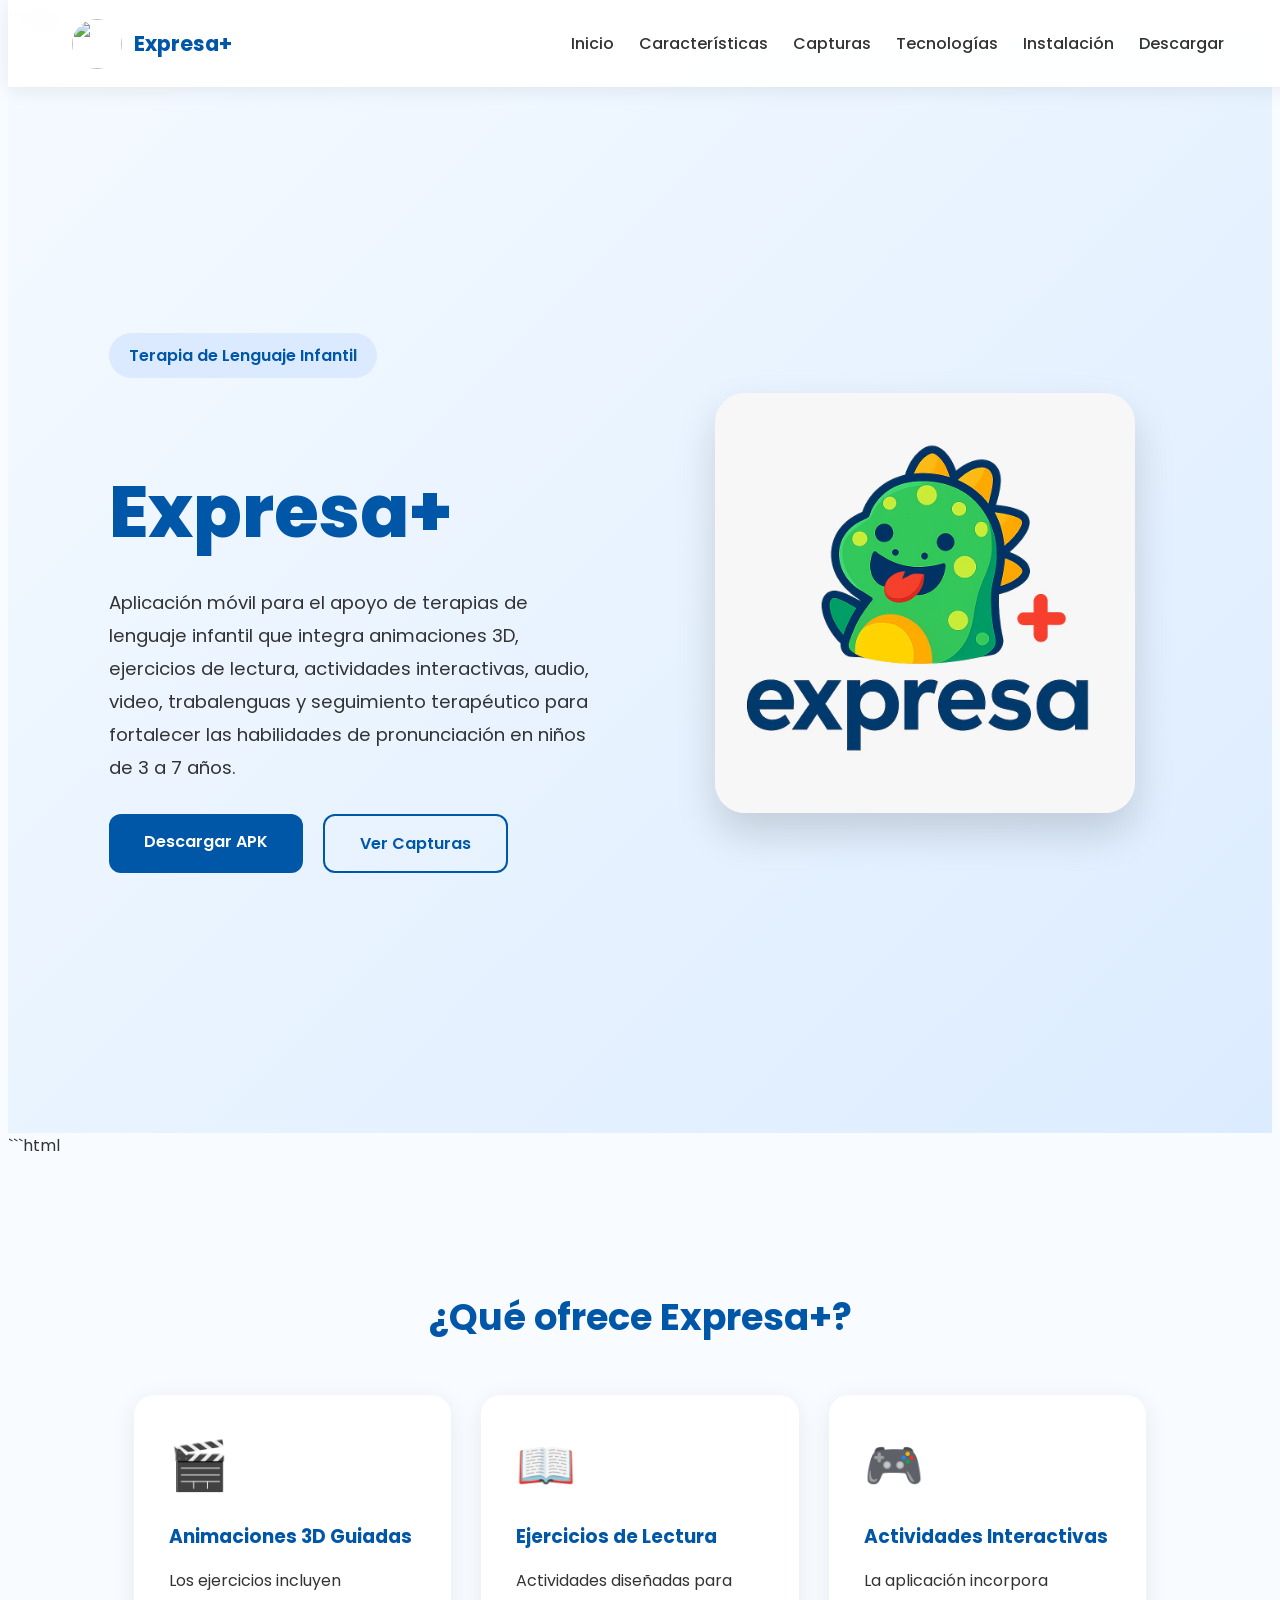
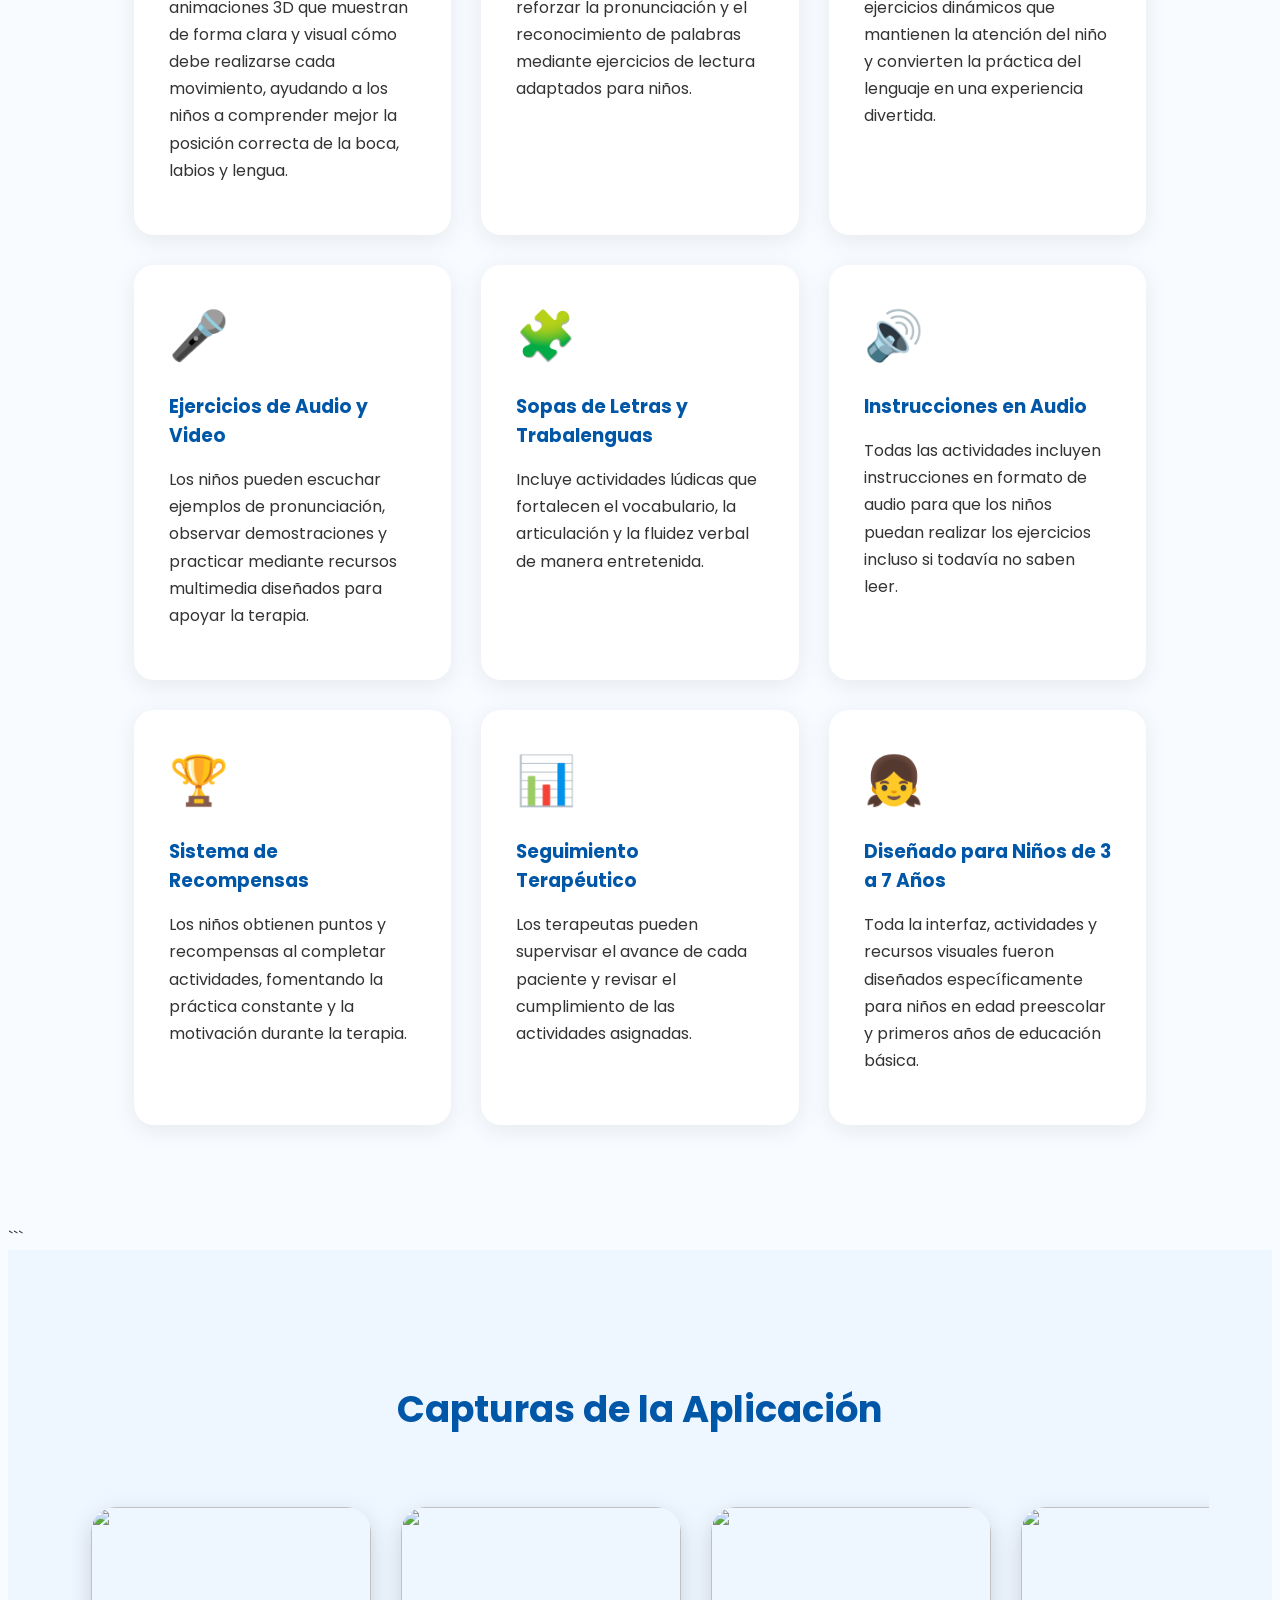
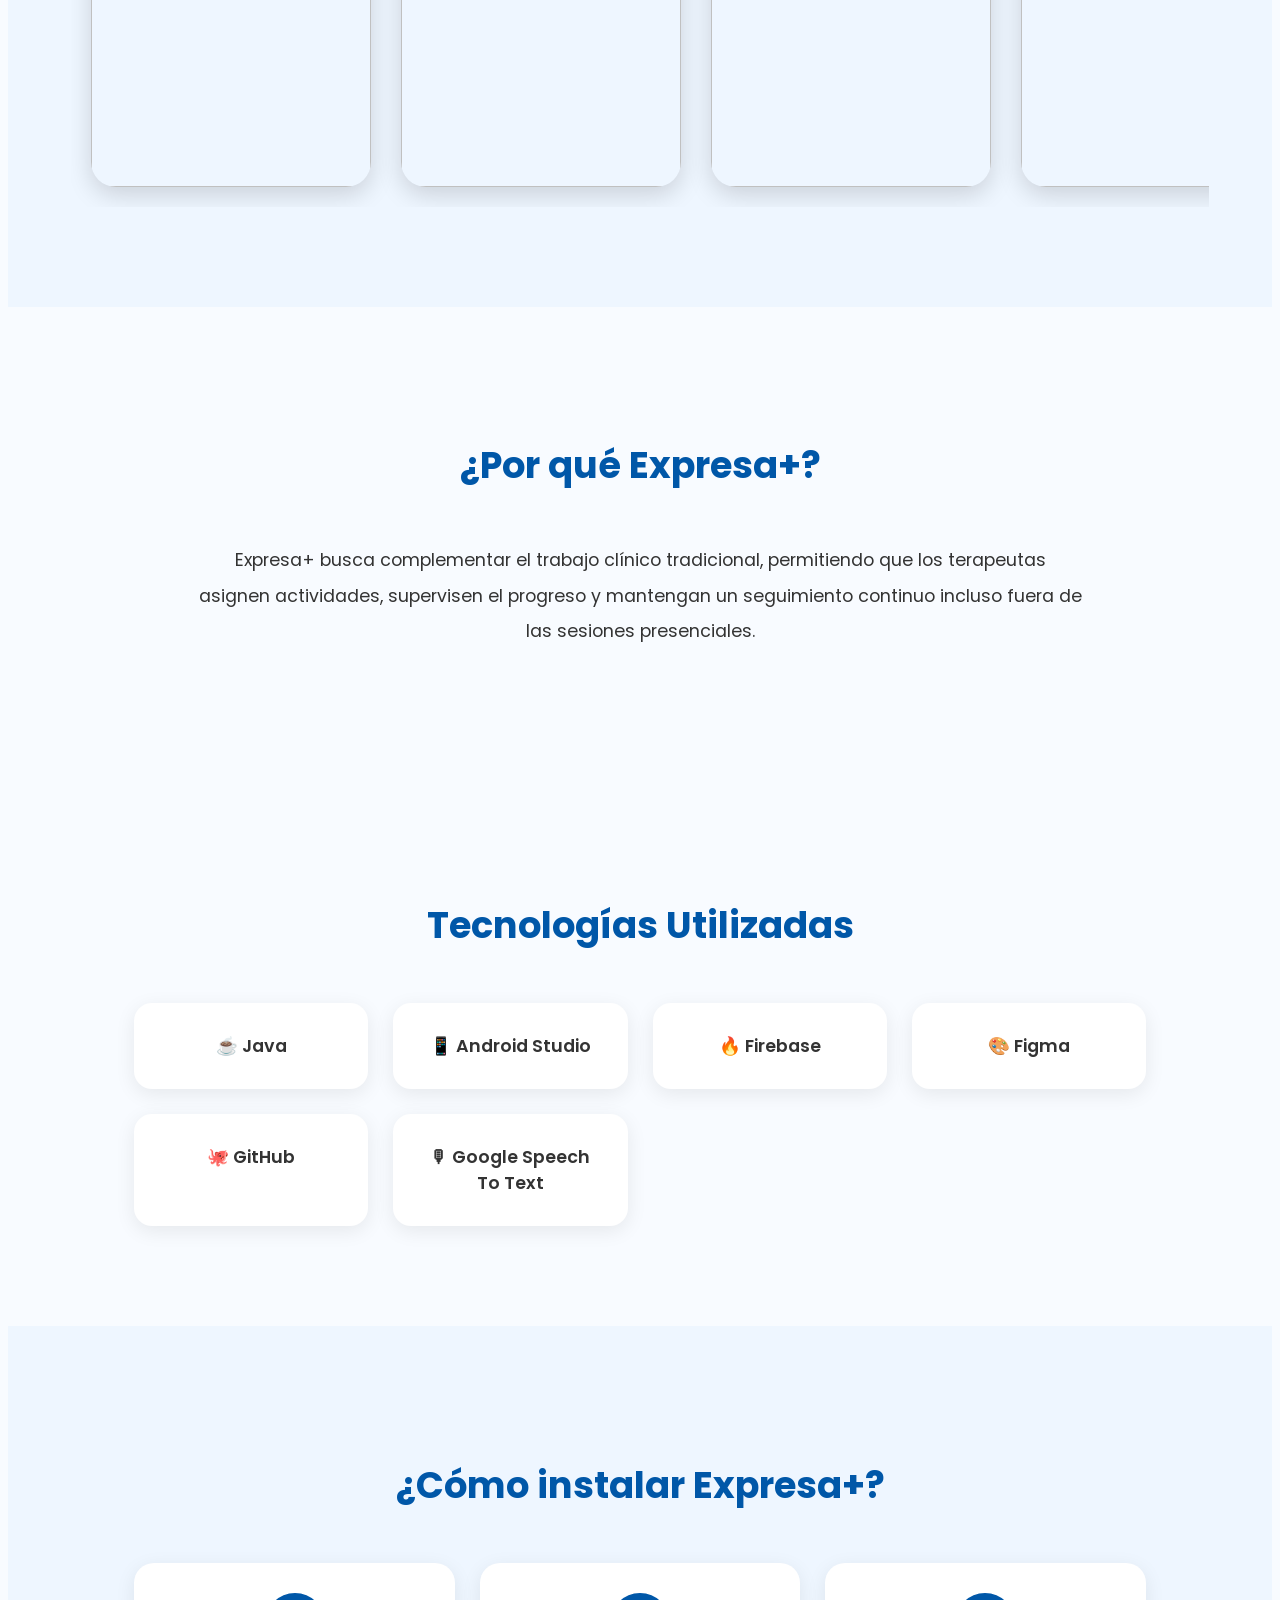
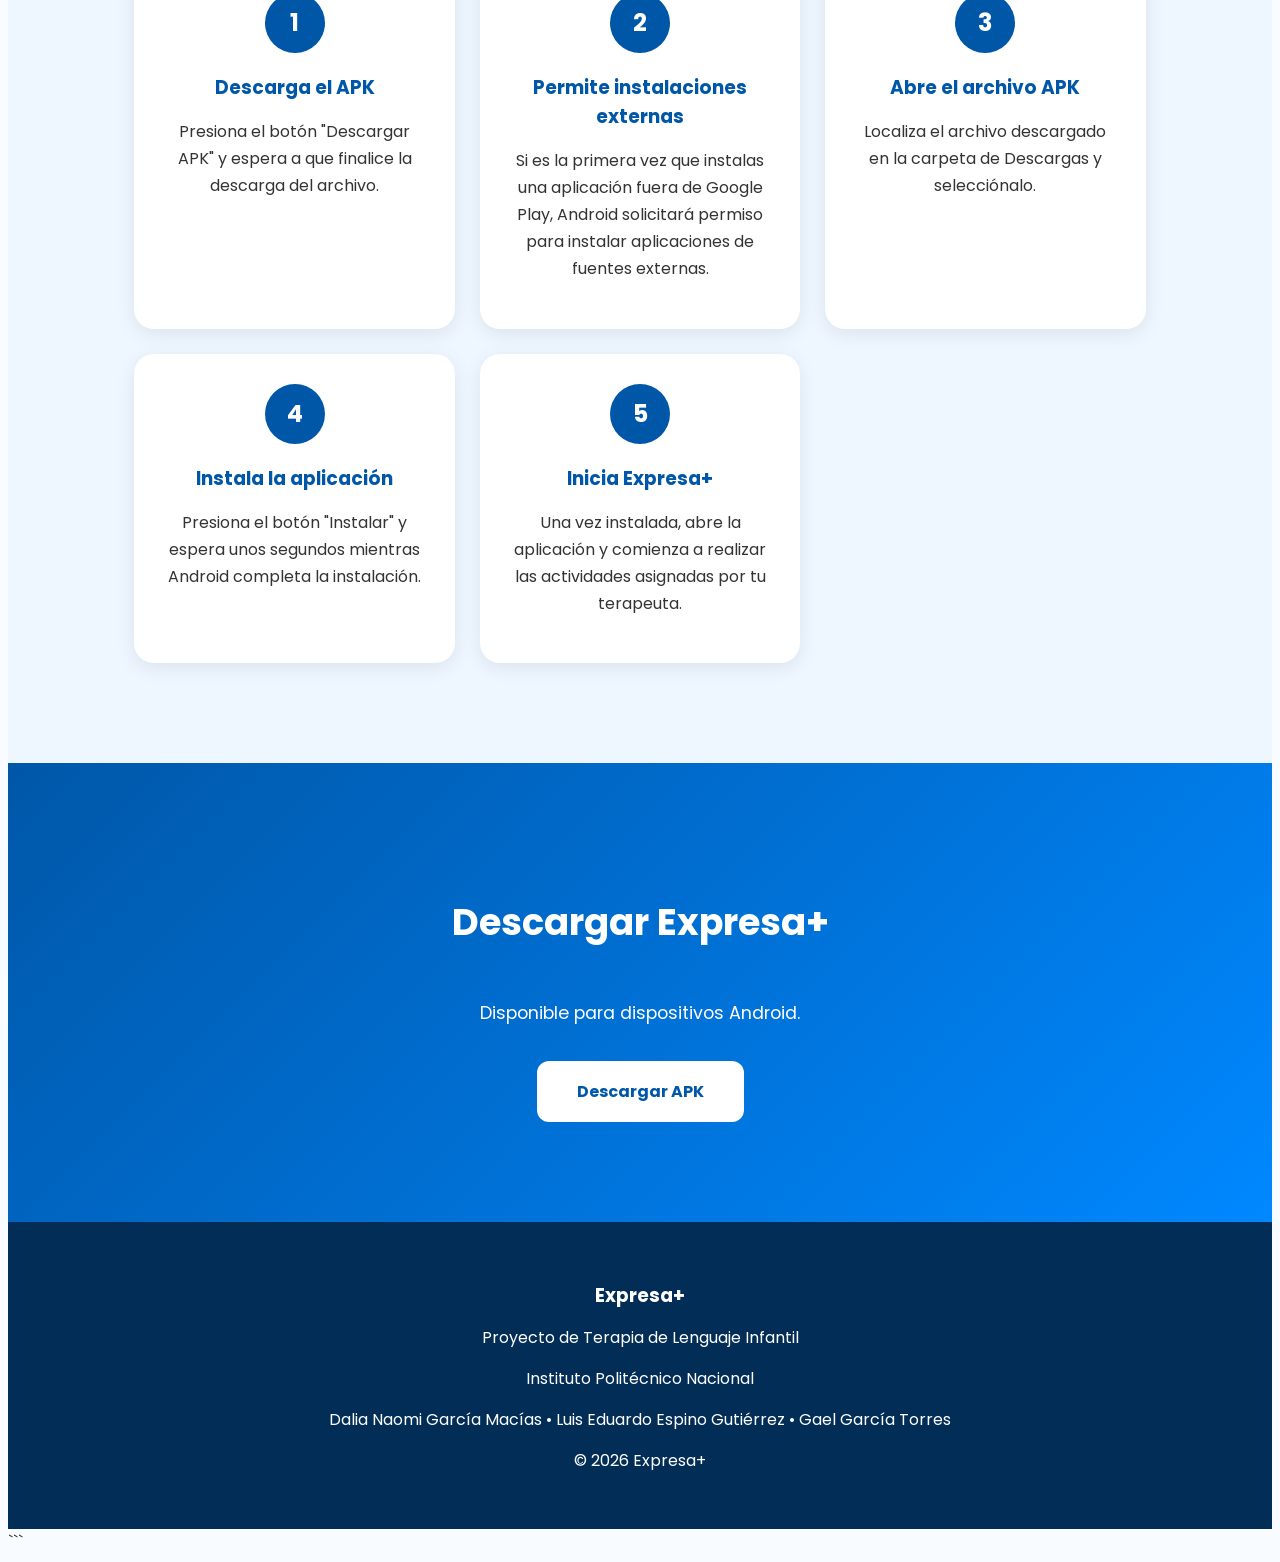
==== index.html @ 8736dc04 "Update logo image source in index.html" ====
```html
<!DOCTYPE html>
<html lang="es">

<head>

<meta charset="UTF-8">
<meta name="viewport" content="width=device-width, initial-scale=1.0">

<title>Expresa+</title>

<link rel="stylesheet" href="css/style.css">

<link rel="preconnect" href="https://fonts.googleapis.com">
<link rel="preconnect" href="https://fonts.gstatic.com" crossorigin>

<link href="https://fonts.googleapis.com/css2?family=Poppins:wght@300;400;500;600;700;800&display=swap" rel="stylesheet">

</head>

<body>

<header>

<nav class="navbar">

<div class="logo-container">

<img src="https://github.com/dalianngm/ExpresaPlusWeb/blob/main/Images/logo.jpeg" class="logo">

<span>Expresa+</span>

</div>

<ul>

<li><a href="#inicio">Inicio</a></li>
<li><a href="#caracteristicas">Características</a></li>
<li><a href="#capturas">Capturas</a></li>
<li><a href="#tecnologias">Tecnologías</a></li>
<li><a href="#instalacion">Instalación</a></li>
<li><a href="#descarga">Descargar</a></li>

</ul>

</nav>

</header>

<section id="inicio" class="hero">

<div class="hero-content">

<div class="hero-text">

<div class="badge">
Terapia de Lenguaje Infantil
</div>

<h1>
Expresa+
</h1>

<p>

Aplicación móvil para el apoyo de terapias de lenguaje
infantil que integra animaciones 3D, ejercicios de
lectura, actividades interactivas, audio, video,
trabalenguas y seguimiento terapéutico para fortalecer
las habilidades de pronunciación en niños de 3 a 7 años.

</p>

<div class="buttons">

<a href="#descarga" class="btn">
Descargar APK
</a>

<a href="#capturas" class="btn-secondary">
Ver Capturas
</a>

</div>

</div>

<div class="hero-image">

<img src="Images/logo.jpeg">

</div>

</div>

</section>

```html
<section id="caracteristicas" class="features">

<h2>¿Qué ofrece Expresa+?</h2>

<div class="cards">

<div class="card">

<div class="icon">🎬</div>

<h3>Animaciones 3D Guiadas</h3>

<p>

Los ejercicios incluyen animaciones 3D que muestran
de forma clara y visual cómo debe realizarse cada
movimiento, ayudando a los niños a comprender mejor
la posición correcta de la boca, labios y lengua.

</p>

</div>

<div class="card">

<div class="icon">📖</div>

<h3>Ejercicios de Lectura</h3>

<p>

Actividades diseñadas para reforzar la pronunciación
y el reconocimiento de palabras mediante ejercicios
de lectura adaptados para niños.

</p>

</div>

<div class="card">

<div class="icon">🎮</div>

<h3>Actividades Interactivas</h3>

<p>

La aplicación incorpora ejercicios dinámicos que
mantienen la atención del niño y convierten la
práctica del lenguaje en una experiencia divertida.

</p>

</div>

<div class="card">

<div class="icon">🎤</div>

<h3>Ejercicios de Audio y Video</h3>

<p>

Los niños pueden escuchar ejemplos de pronunciación,
observar demostraciones y practicar mediante recursos
multimedia diseñados para apoyar la terapia.

</p>

</div>

<div class="card">

<div class="icon">🧩</div>

<h3>Sopas de Letras y Trabalenguas</h3>

<p>

Incluye actividades lúdicas que fortalecen el
vocabulario, la articulación y la fluidez verbal
de manera entretenida.

</p>

</div>

<div class="card">

<div class="icon">🔊</div>

<h3>Instrucciones en Audio</h3>

<p>

Todas las actividades incluyen instrucciones en
formato de audio para que los niños puedan realizar
los ejercicios incluso si todavía no saben leer.

</p>

</div>

<div class="card">

<div class="icon">🏆</div>

<h3>Sistema de Recompensas</h3>

<p>

Los niños obtienen puntos y recompensas al completar
actividades, fomentando la práctica constante y la
motivación durante la terapia.

</p>

</div>

<div class="card">

<div class="icon">📊</div>

<h3>Seguimiento Terapéutico</h3>

<p>

Los terapeutas pueden supervisar el avance de cada
paciente y revisar el cumplimiento de las actividades
asignadas.

</p>

</div>

<div class="card">

<div class="icon">👧</div>

<h3>Diseñado para Niños de 3 a 7 Años</h3>

<p>

Toda la interfaz, actividades y recursos visuales
fueron diseñados específicamente para niños en edad
preescolar y primeros años de educación básica.

</p>

</div>

</div>

</section>
```


<section id="capturas" class="screenshots">

<h2>Capturas de la Aplicación</h2>

<div class="carousel">

<img src="images/img1.png">
<img src="images/img2.png">
<img src="images/img3.png">
<img src="images/img4.png">
<img src="images/img5.png">
<img src="images/img6.png">
<img src="images/img7.png">
<img src="images/img8.png">
<img src="images/img9.png">
<img src="images/img10.png">
<img src="images/img11.png">
<img src="images/img12.png">
<img src="images/img13.png">
<img src="images/img14.png">
<img src="images/img15.png">

</div>

</section>

<section class="about">

<h2>¿Por qué Expresa+?</h2>

<p>

Expresa+ busca complementar el trabajo clínico tradicional,
permitiendo que los terapeutas asignen actividades,
supervisen el progreso y mantengan un seguimiento continuo
incluso fuera de las sesiones presenciales.

</p>

</section>

<section id="tecnologias" class="tech">

<h2>Tecnologías Utilizadas</h2>

<div class="tech-grid">

<div>☕ Java</div>
<div>📱 Android Studio</div>
<div>🔥 Firebase</div>
<div>🎨 Figma</div>
<div>🐙 GitHub</div>
<div>🎙 Google Speech To Text</div>

</div>

</section>


<section id="instalacion" class="installation">

    <h2>¿Cómo instalar Expresa+?</h2>

    <div class="install-container">

        <div class="install-step">

            <span>1</span>

            <h3>Descarga el APK</h3>

            <p>
                Presiona el botón "Descargar APK" y espera a que finalice la descarga del archivo.
            </p>

        </div>

        <div class="install-step">

            <span>2</span>

            <h3>Permite instalaciones externas</h3>

            <p>
                Si es la primera vez que instalas una aplicación fuera de Google Play,
                Android solicitará permiso para instalar aplicaciones de fuentes externas.
            </p>

        </div>

        <div class="install-step">

            <span>3</span>

            <h3>Abre el archivo APK</h3>

            <p>
                Localiza el archivo descargado en la carpeta de Descargas y selecciónalo.
            </p>

        </div>

        <div class="install-step">

            <span>4</span>

            <h3>Instala la aplicación</h3>

            <p>
                Presiona el botón "Instalar" y espera unos segundos mientras Android
                completa la instalación.
            </p>

        </div>

        <div class="install-step">

            <span>5</span>

            <h3>Inicia Expresa+</h3>

            <p>
                Una vez instalada, abre la aplicación y comienza a realizar las actividades
                asignadas por tu terapeuta.
            </p>

        </div>

    </div>

</section>

<section id="descarga" class="download">

<h2>Descargar Expresa+</h2>

<p>

Disponible para dispositivos Android.

</p>

<a href="apk/app-debug.apk" class="download-btn">

Descargar APK

</a>

</section>

<footer>

<h3>Expresa+</h3>

<p>
Proyecto de Terapia de Lenguaje Infantil
</p>

<p>
Instituto Politécnico Nacional
</p>

<p>
Dalia Naomi García Macías • Luis Eduardo Espino Gutiérrez • Gael García Torres
</p>

<p>
© 2026 Expresa+
</p>

</footer>

</body>

</html>
```
---- css/style.css ----
css
{
    margin:0;
    padding:0;
    box-sizing:border-box;
    scroll-behavior:smooth;
}

body{

    font-family:'Poppins',sans-serif;

    background:#f8fbff;

    color:#333;

    overflow-x:hidden;
}

/* NAVBAR */

header{

    position:fixed;

    width:100%;

    top:0;

    z-index:1000;

    background:rgba(255,255,255,.95);

    backdrop-filter:blur(10px);

    box-shadow:0 2px 20px rgba(0,0,0,.08);

}

.navbar{

    width:90%;

    margin:auto;

    display:flex;

    justify-content:space-between;

    align-items:center;

    padding:15px 0;

}

.logo-container{

    display:flex;

    align-items:center;

    gap:12px;

    font-size:1.3rem;

    font-weight:700;

    color:#0057a8;

}

.logo{

    width:50px;

    height:50px;

    border-radius:50%;

    object-fit:cover;

}

.navbar ul{

    list-style:none;

    display:flex;

    gap:25px;

}

.navbar a{

    text-decoration:none;

    color:#333;

    font-weight:500;

    transition:.3s;

}

.navbar a:hover{

    color:#0057a8;

}

/* HERO */

.hero{

    min-height:100vh;

    display:flex;

    align-items:center;

    justify-content:center;

    padding:120px 8% 80px;

    background:
    linear-gradient(
    135deg,
    #f5faff,
    #dcecff
    );

}

.hero-content{

    display:flex;

    align-items:center;

    gap:80px;

}

.hero-text{

    flex:1;

}

.badge{

    display:inline-block;

    background:#dbeafe;

    color:#0057a8;

    padding:10px 20px;

    border-radius:30px;

    font-weight:600;

    margin-bottom:20px;

}

.hero-text h1{

    font-size:4.5rem;

    font-weight:800;

    color:#0057a8;

    margin-bottom:20px;

}

.hero-text p{

    font-size:1.15rem;

    line-height:1.8;

    margin-bottom:30px;

}

.buttons{

    display:flex;

    gap:20px;

}

.btn{

    background:#0057a8;

    color:white;

    text-decoration:none;

    padding:15px 35px;

    border-radius:12px;

    font-weight:600;

    transition:.3s;

}

.btn:hover{

    transform:translateY(-4px);

}

.btn-secondary{

    border:2px solid #0057a8;

    color:#0057a8;

    text-decoration:none;

    padding:15px 35px;

    border-radius:12px;

    font-weight:600;

}

.hero-image{

    flex:1;

    text-align:center;

}

.hero-image img{

    width:420px;

    max-width:100%;

    border-radius:30px;

    box-shadow:0 20px 40px rgba(0,0,0,.15);

}

/* TITULOS */

section h2{

    text-align:center;

    font-size:2.3rem;

    color:#0057a8;

    margin-bottom:50px;

}

/* FEATURES */

.features{

    padding:100px 10%;

}

.cards{

    display:grid;

    grid-template-columns:
    repeat(auto-fit,minmax(280px,1fr));

    gap:30px;

}

.card{

    background:white;

    padding:35px;

    border-radius:20px;

    box-shadow:0 5px 25px rgba(0,0,0,.08);

    transition:.3s;

}

.card:hover{

    transform:translateY(-10px);

}

.icon{

    font-size:3rem;

    margin-bottom:20px;

}

.card h3{

    margin-bottom:15px;

    color:#0057a8;

}

.card p{

    line-height:1.7;

}

/* CAPTURAS */

.screenshots{

    background:#eef6ff;

    padding:100px 5%;

}

.carousel{

    display:flex;

    gap:30px;

    overflow-x:auto;

    padding:20px;

    scroll-snap-type:x mandatory;

}

.carousel img{

    width:280px;

    border-radius:25px;

    scroll-snap-align:center;

    box-shadow:0 8px 25px rgba(0,0,0,.15);

    transition:.3s;

}

.carousel img:hover{

    transform:scale(1.05);

}

/* ABOUT */

.about{

    padding:100px 15%;

    text-align:center;

}

.about p{

    font-size:1.1rem;

    line-height:2;

}

/* TECNOLOGIAS */

.tech{

    padding:100px 10%;

    background:#f8fbff;

}

.tech-grid{

    display:grid;

    grid-template-columns:
    repeat(auto-fit,minmax(220px,1fr));

    gap:25px;

}

.tech-grid div{

    background:white;

    padding:30px;

    border-radius:18px;

    text-align:center;

    font-size:1.1rem;

    font-weight:600;

    box-shadow:0 5px 20px rgba(0,0,0,.08);

    transition:.3s;

}

.tech-grid div:hover{

    transform:translateY(-8px);
}

/* DESCARGA */

.download{

    background:
    linear-gradient(
    135deg,
    #0057a8,
    #0088ff
    );

    color:white;

    text-align:center;

    padding:100px 20px;

}

.download h2{

    color:white;

}

.download p{

    margin-bottom:35px;

    font-size:1.1rem;

}

.download-btn{

    background:white;

    color:#0057a8;

    text-decoration:none;

    padding:18px 40px;

    border-radius:12px;

    font-weight:700;

    display:inline-block;

}

/* FOOTER */

footer{

    background:#012d57;

    color:white;

    text-align:center;

    padding:40px 20px;

}

footer h3{

    margin-bottom:15px;

}

footer p{

    margin-top:8px;

}

/* SCROLL BAR */

::-webkit-scrollbar{

    height:10px;

    width:10px;

}

::-webkit-scrollbar-thumb{

    background:#0057a8;

    border-radius:10px;

}

/* RESPONSIVE */

@media(max-width:900px){

    .hero-content{

        flex-direction:column-reverse;

        text-align:center;

    }

    .buttons{

        justify-content:center;

    }

    .hero-text h1{

        font-size:3rem;

    }

    .hero-image img{

        width:280px;

    }

}

@media(max-width:768px){

    .navbar{

        flex-direction:column;

        gap:15px;

    }

    .navbar ul{

        flex-wrap:wrap;

        justify-content:center;

    }

    .hero-text h1{

        font-size:2.5rem;

    }

    section h2{

        font-size:1.8rem;

    }

}


/* INSTALACION */

.installation{

    padding:100px 10%;

    background:#eef6ff;

}

.install-container{

    display:grid;

    grid-template-columns:
    repeat(auto-fit,minmax(250px,1fr));

    gap:25px;

}

.install-step{

    background:white;

    padding:30px;

    border-radius:20px;

    text-align:center;

    box-shadow:0 5px 20px rgba(0,0,0,.08);

    transition:.3s;

}

.install-step:hover{

    transform:translateY(-8px);

}

.install-step span{

    width:60px;

    height:60px;

    display:flex;

    align-items:center;

    justify-content:center;

    margin:auto;

    margin-bottom:20px;

    background:#0057a8;

    color:white;

    border-radius:50%;

    font-size:1.5rem;

    font-weight:bold;

}

.install-step h3{

    color:#0057a8;

    margin-bottom:15px;

}

.install-step p{

    line-height:1.7;

}
.download-note{

    margin-top:25px;

    opacity:.9;

    font-size:.95rem;

}
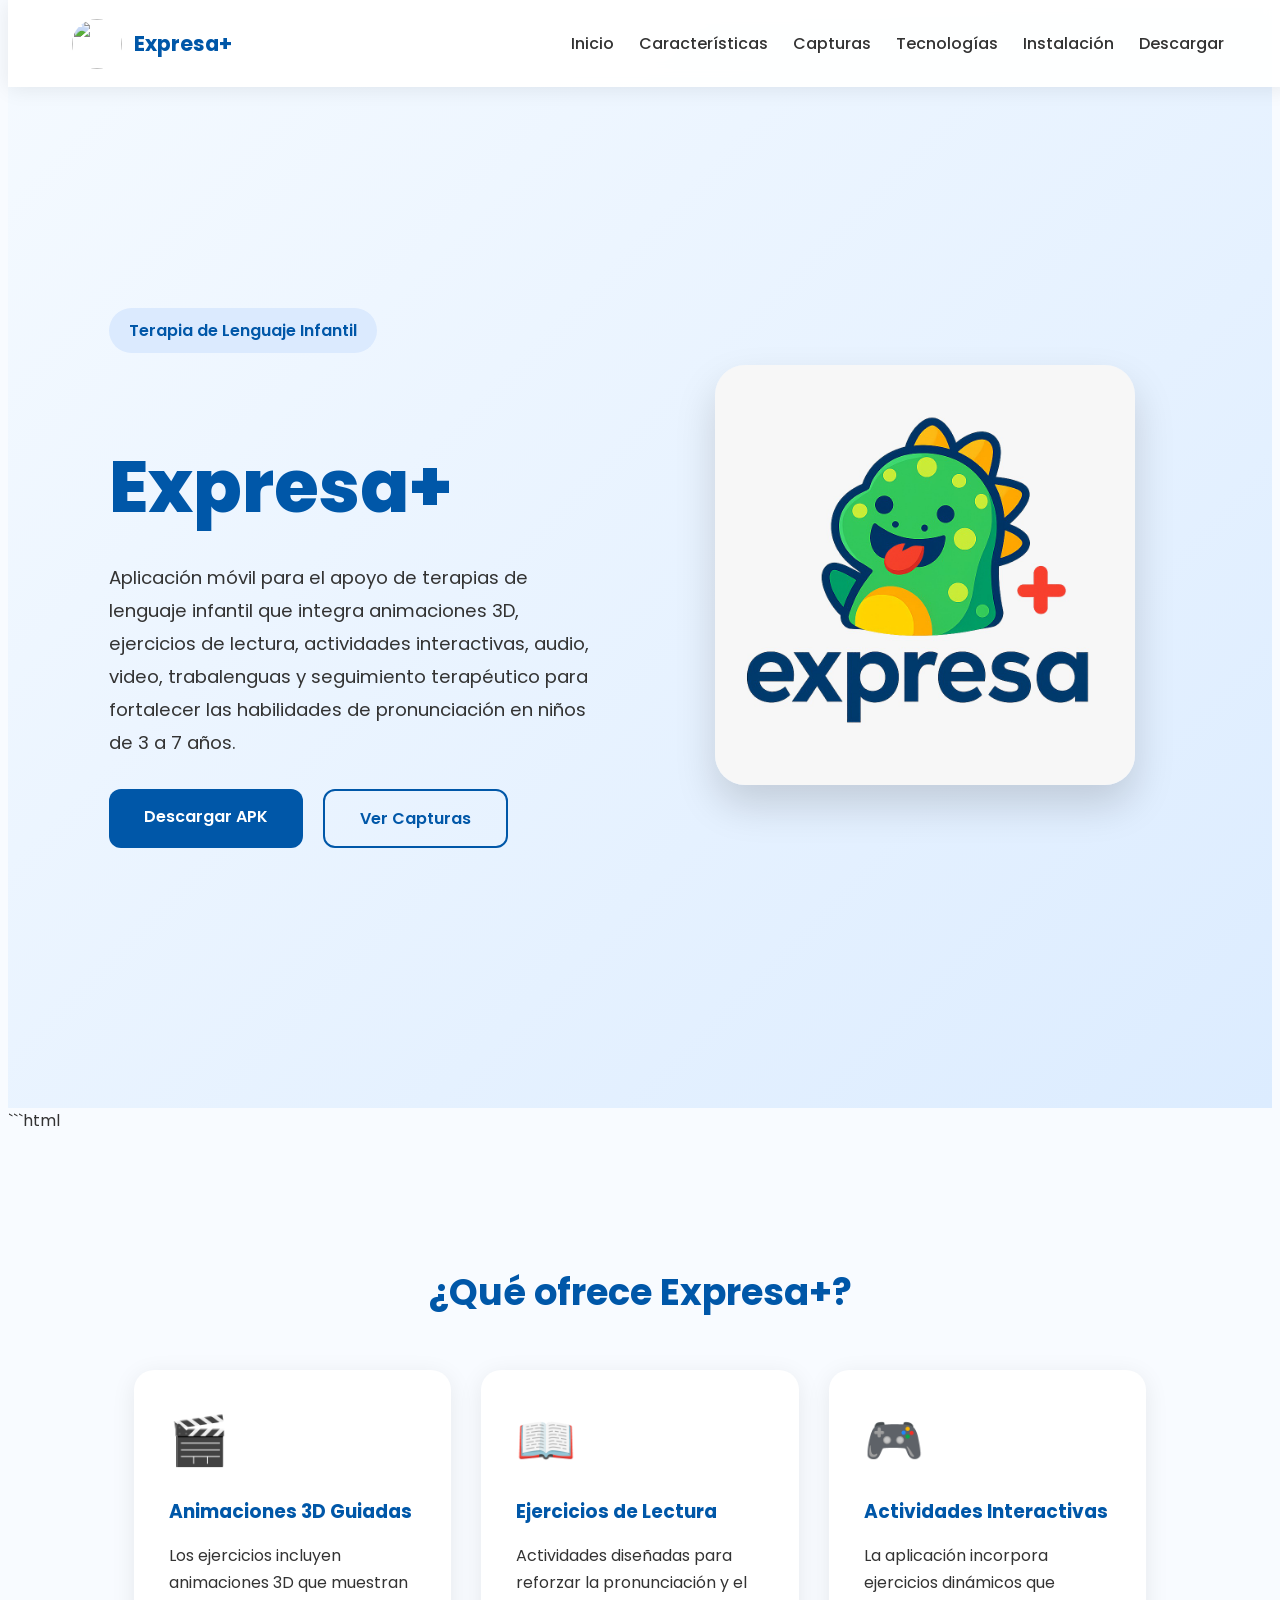
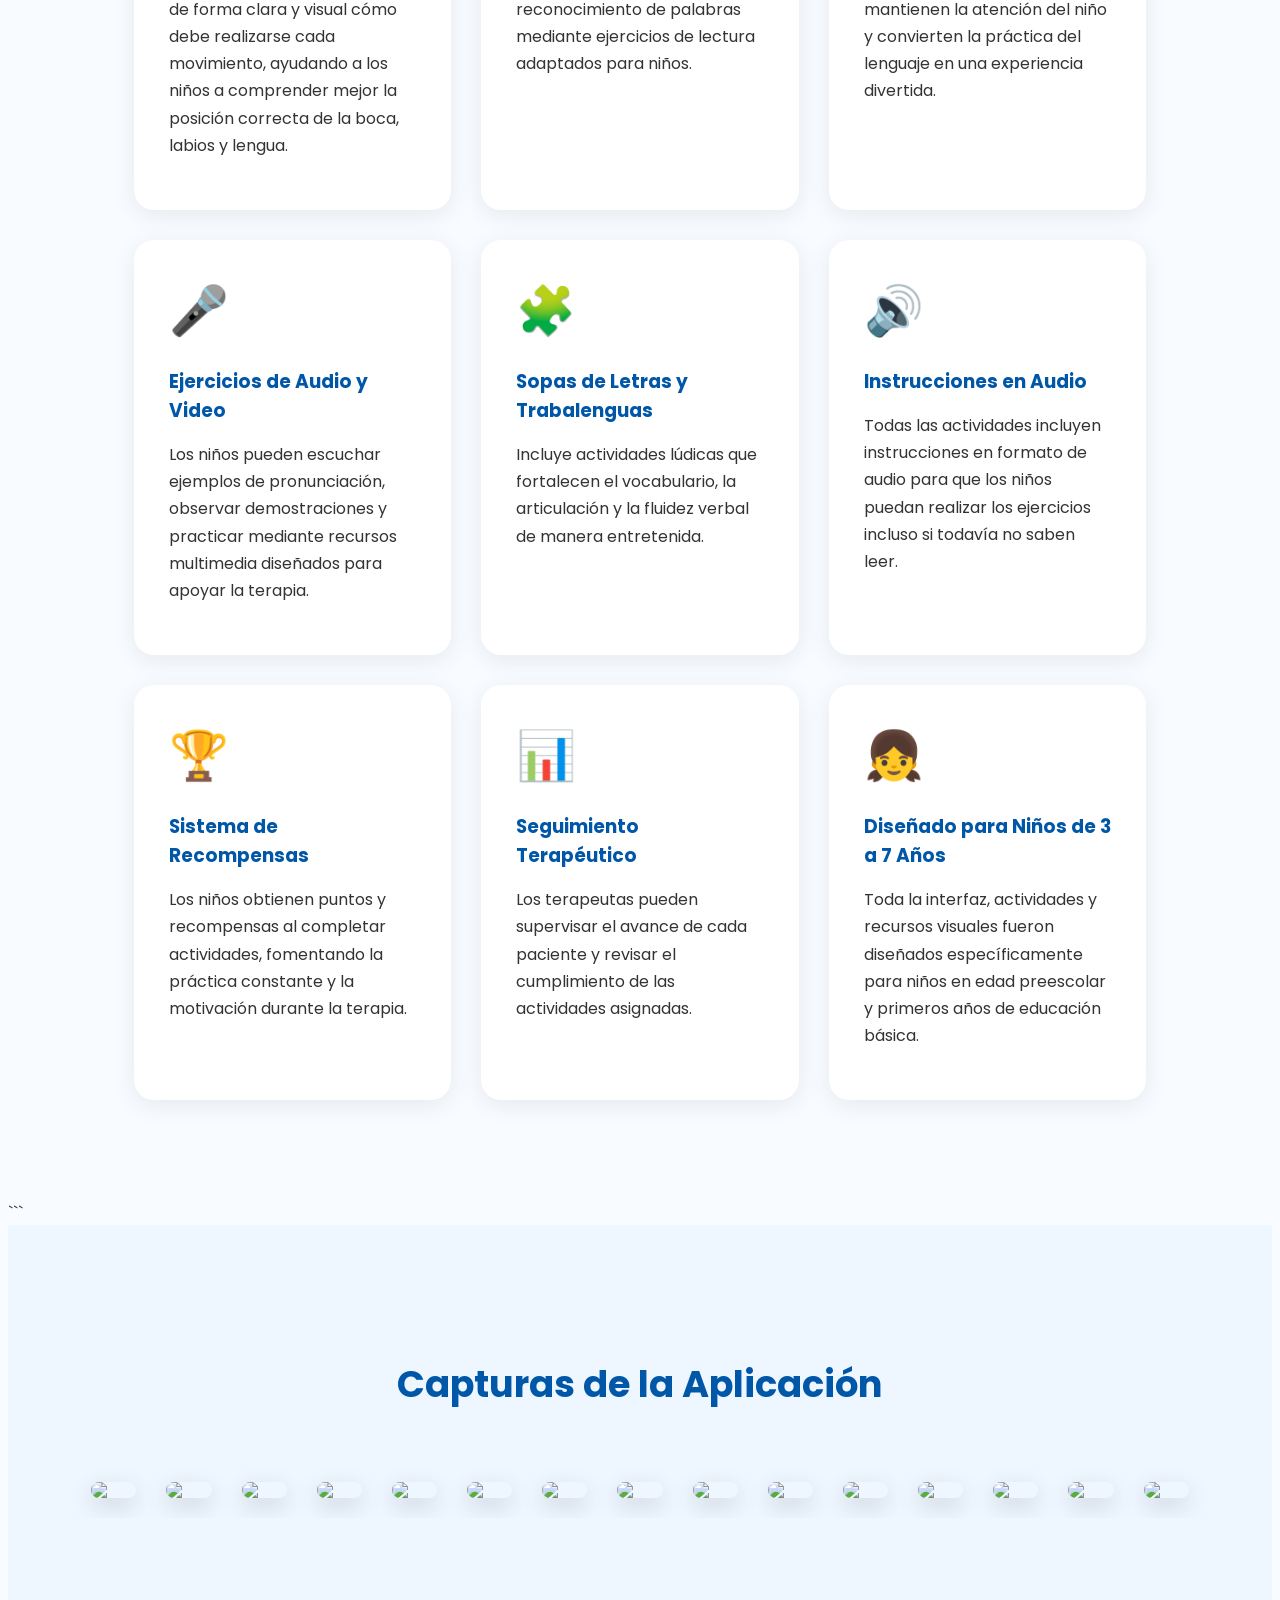
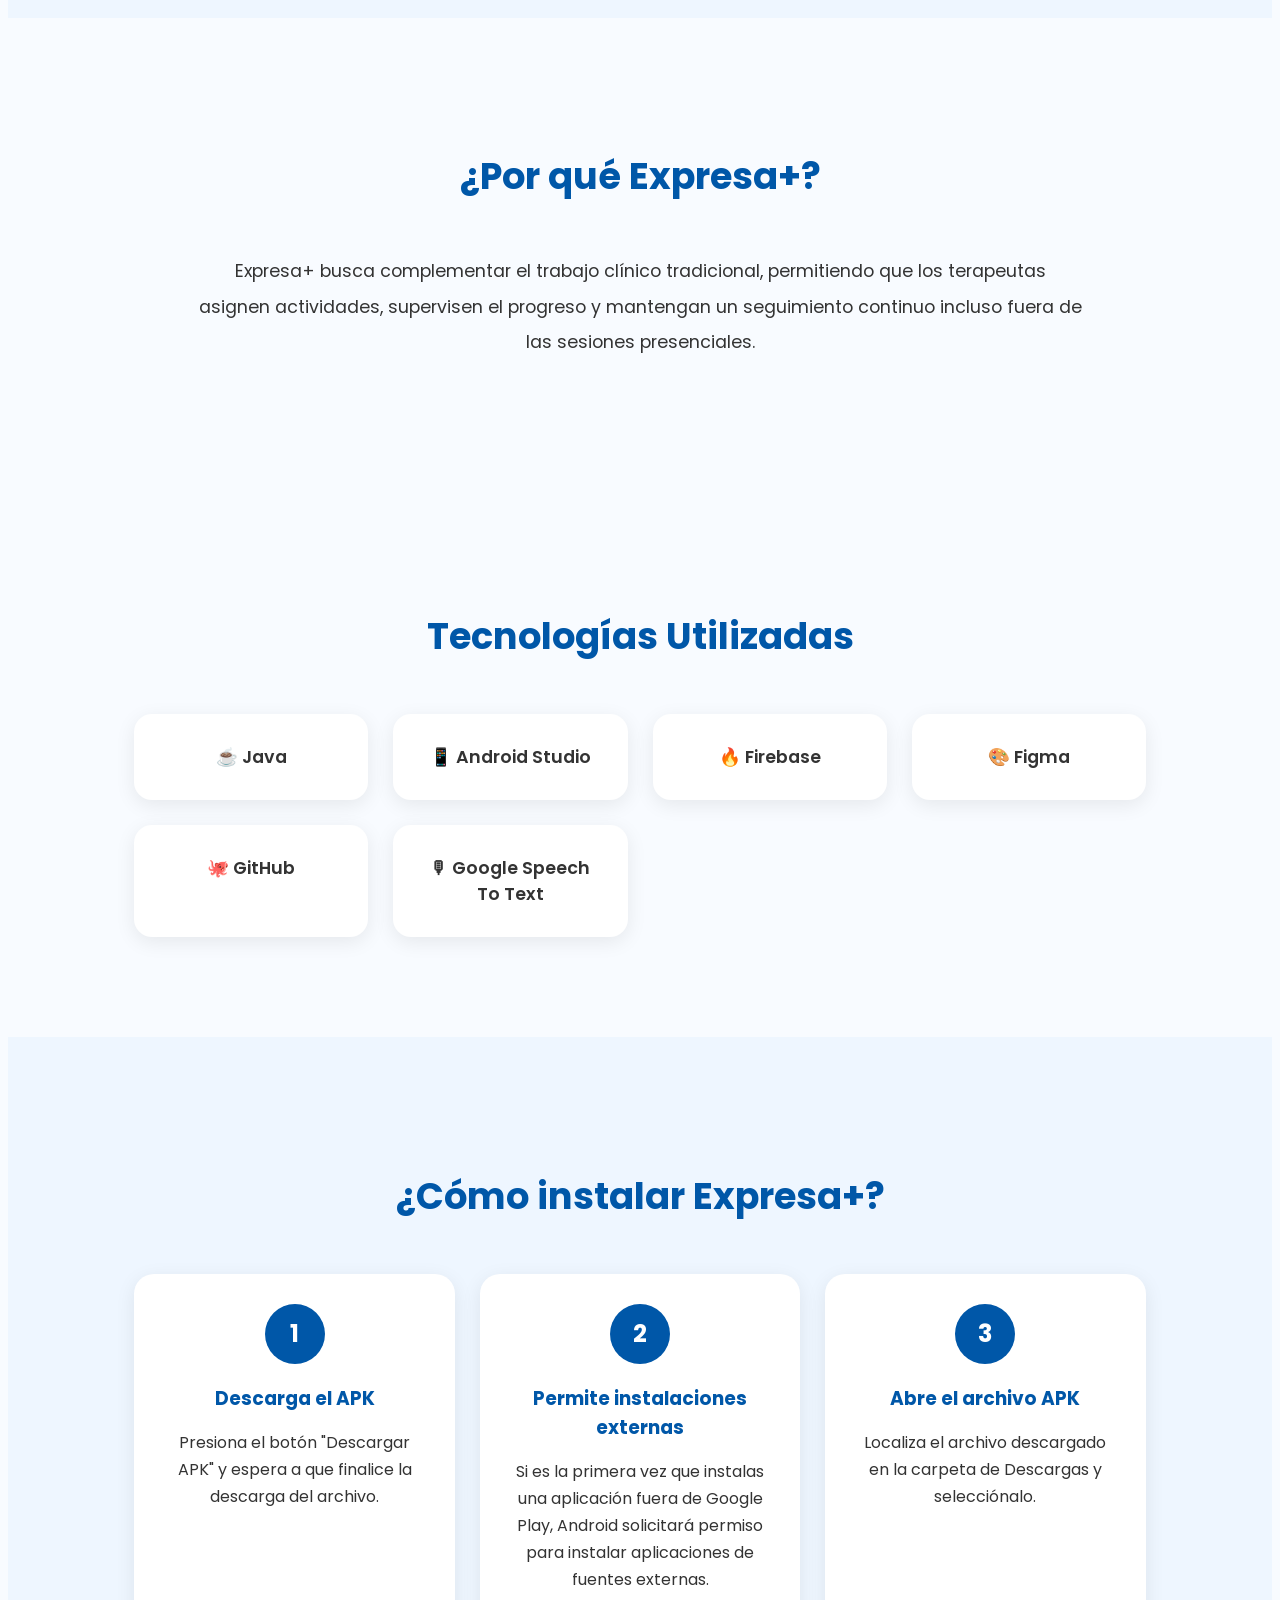
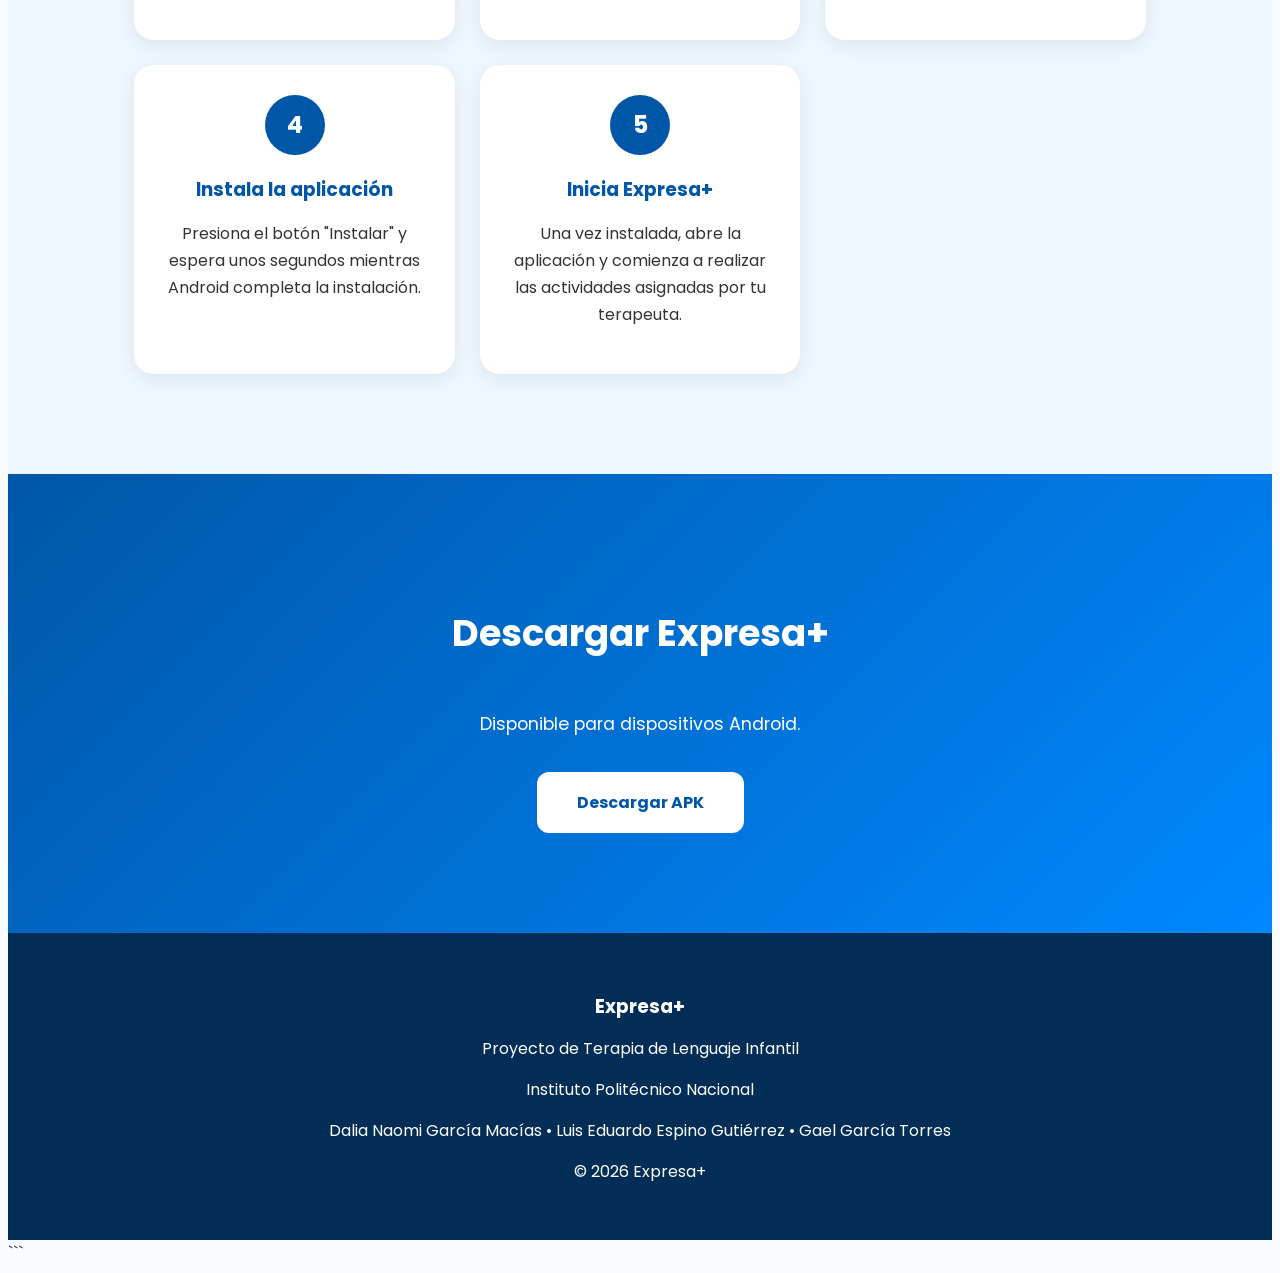
==== commit 64e19c66: "Remove markdown code block from index.html" ====
--- a/index.html
+++ b/index.html
@@ -1,4 +1,4 @@
-```html
+
 <!DOCTYPE html>
 <html lang="es">
 
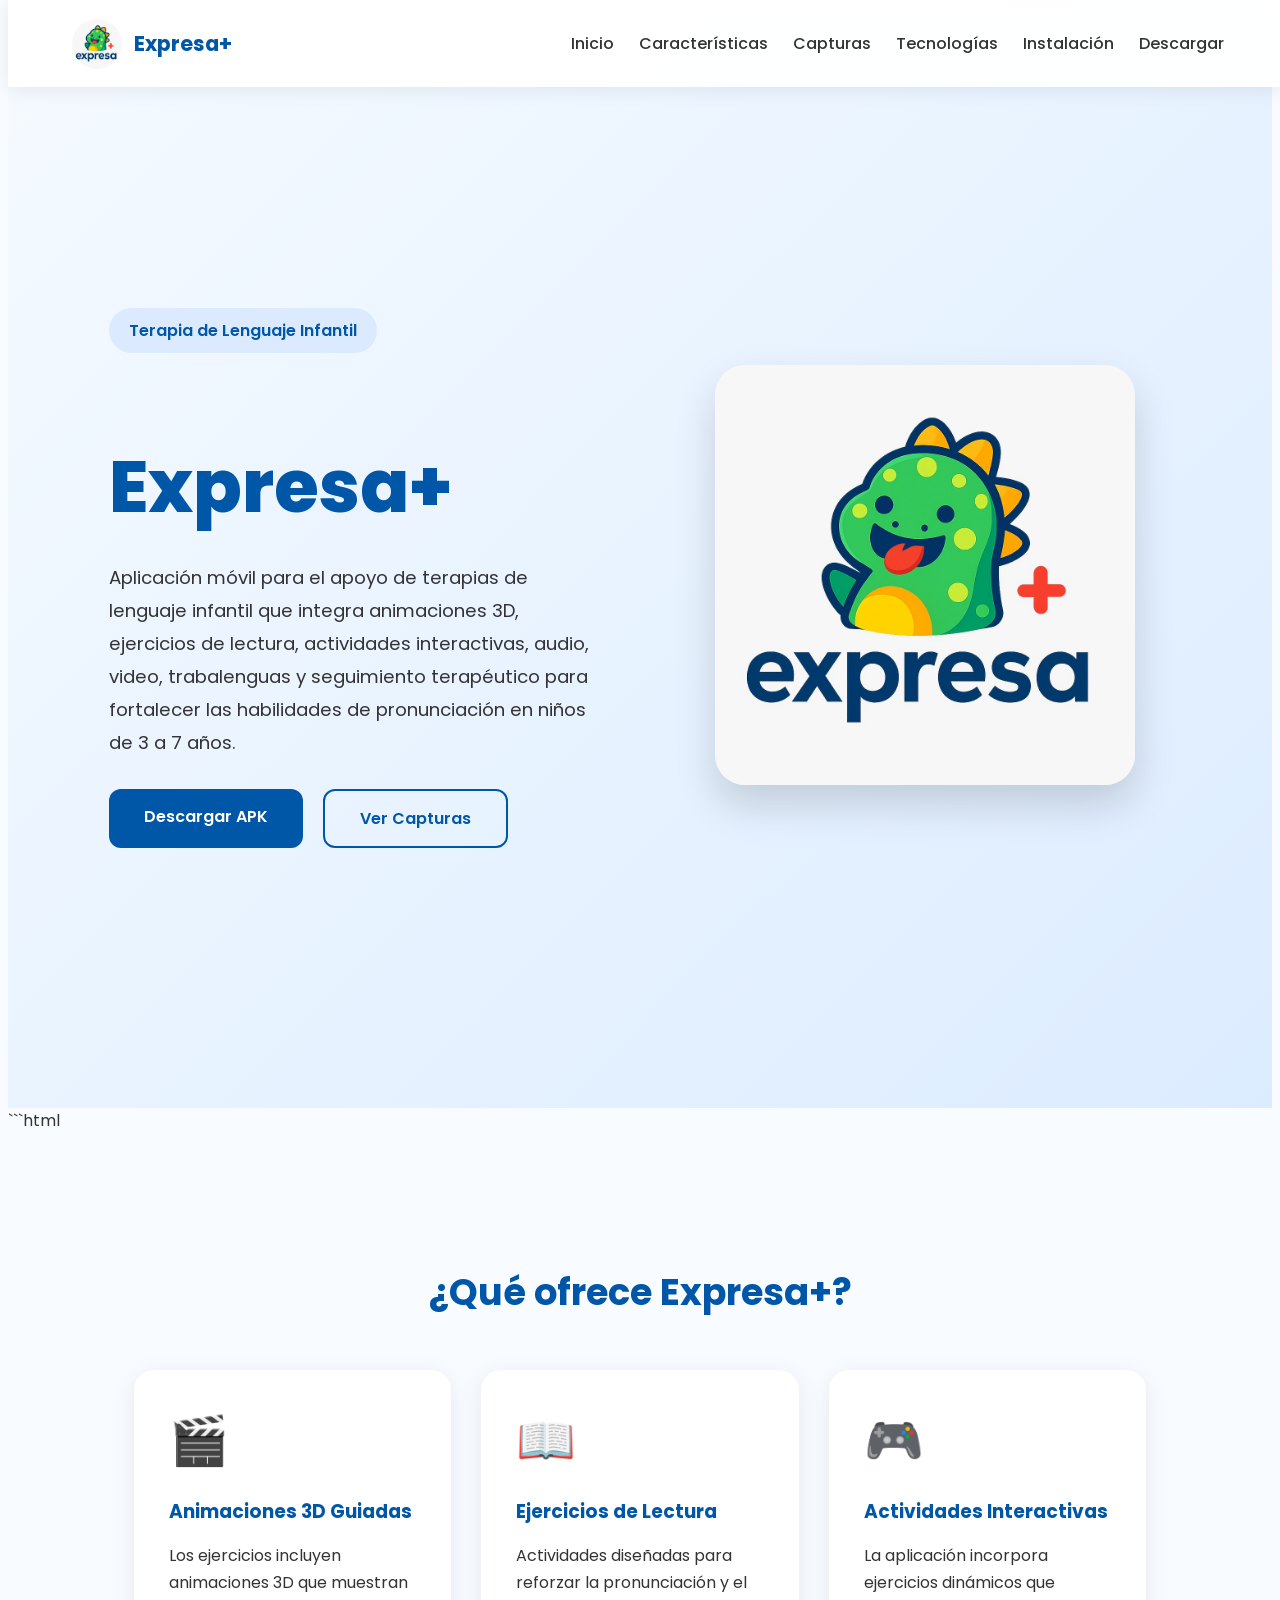
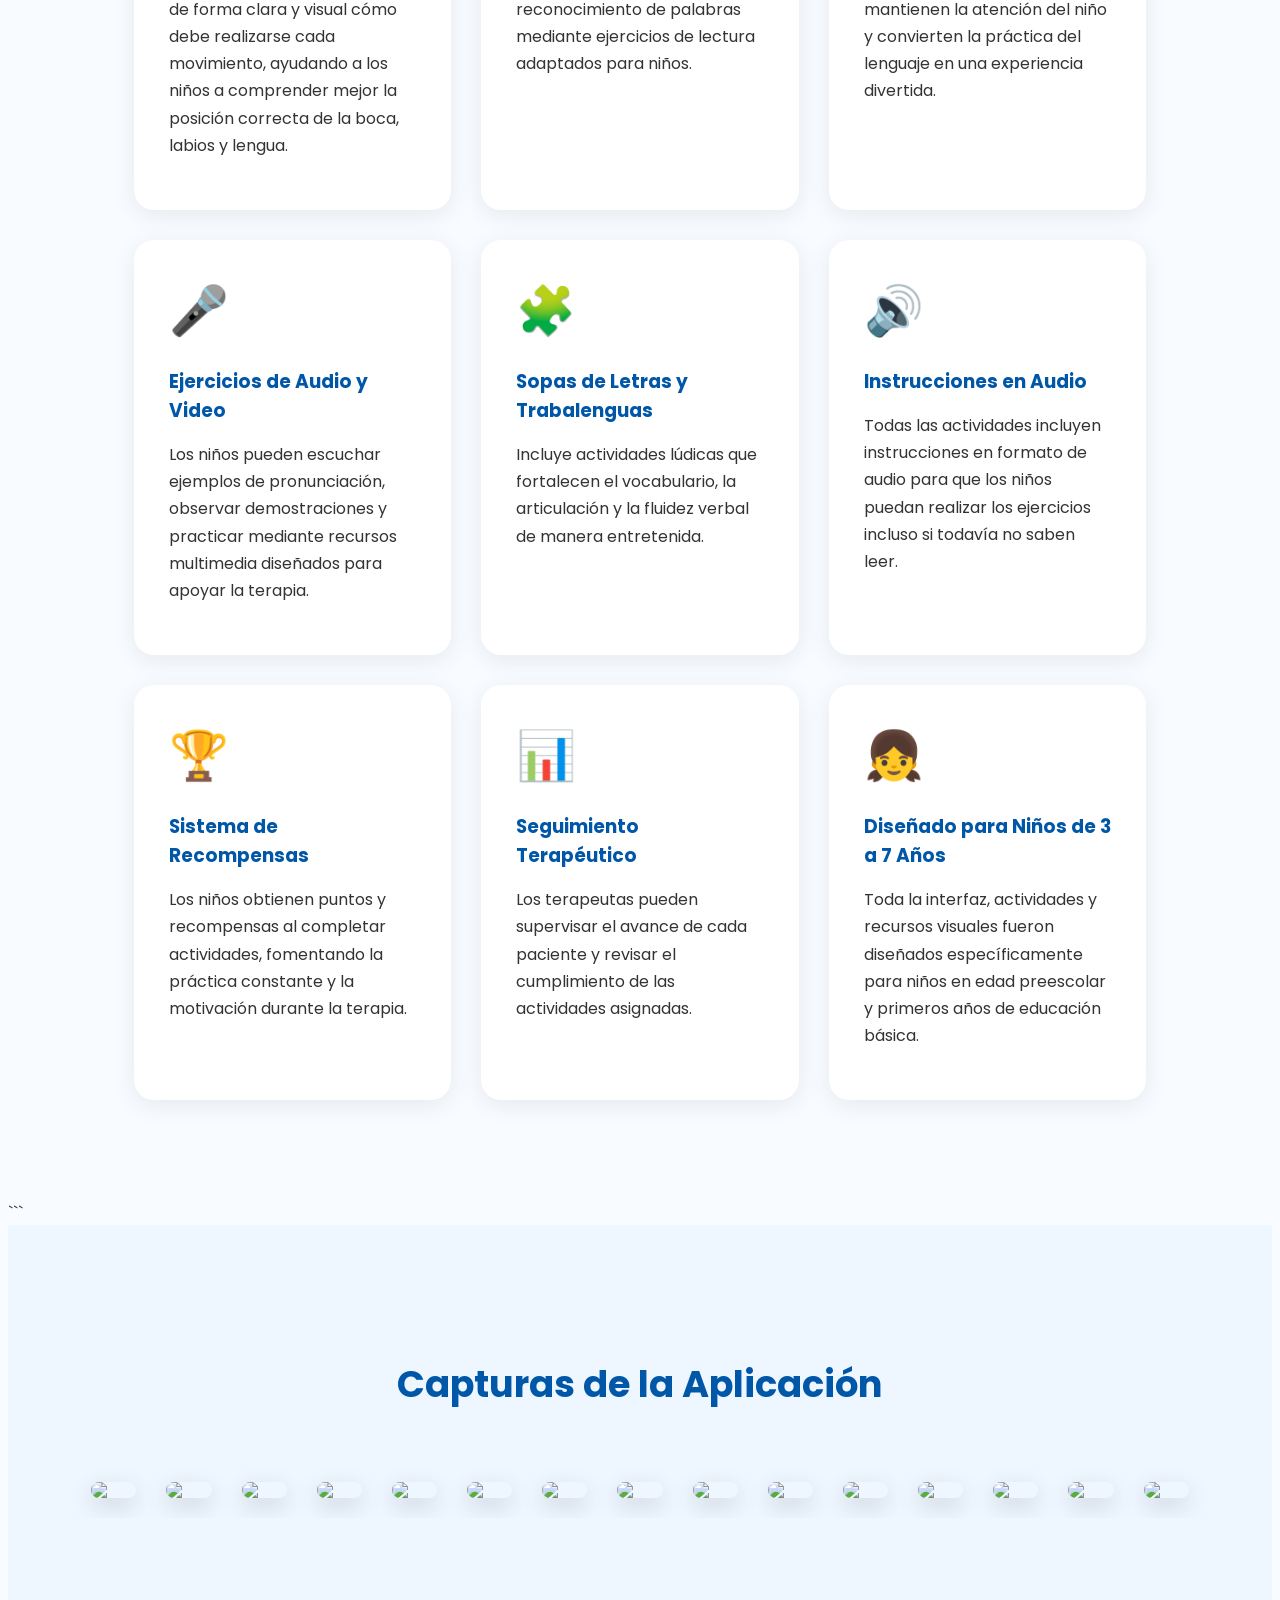
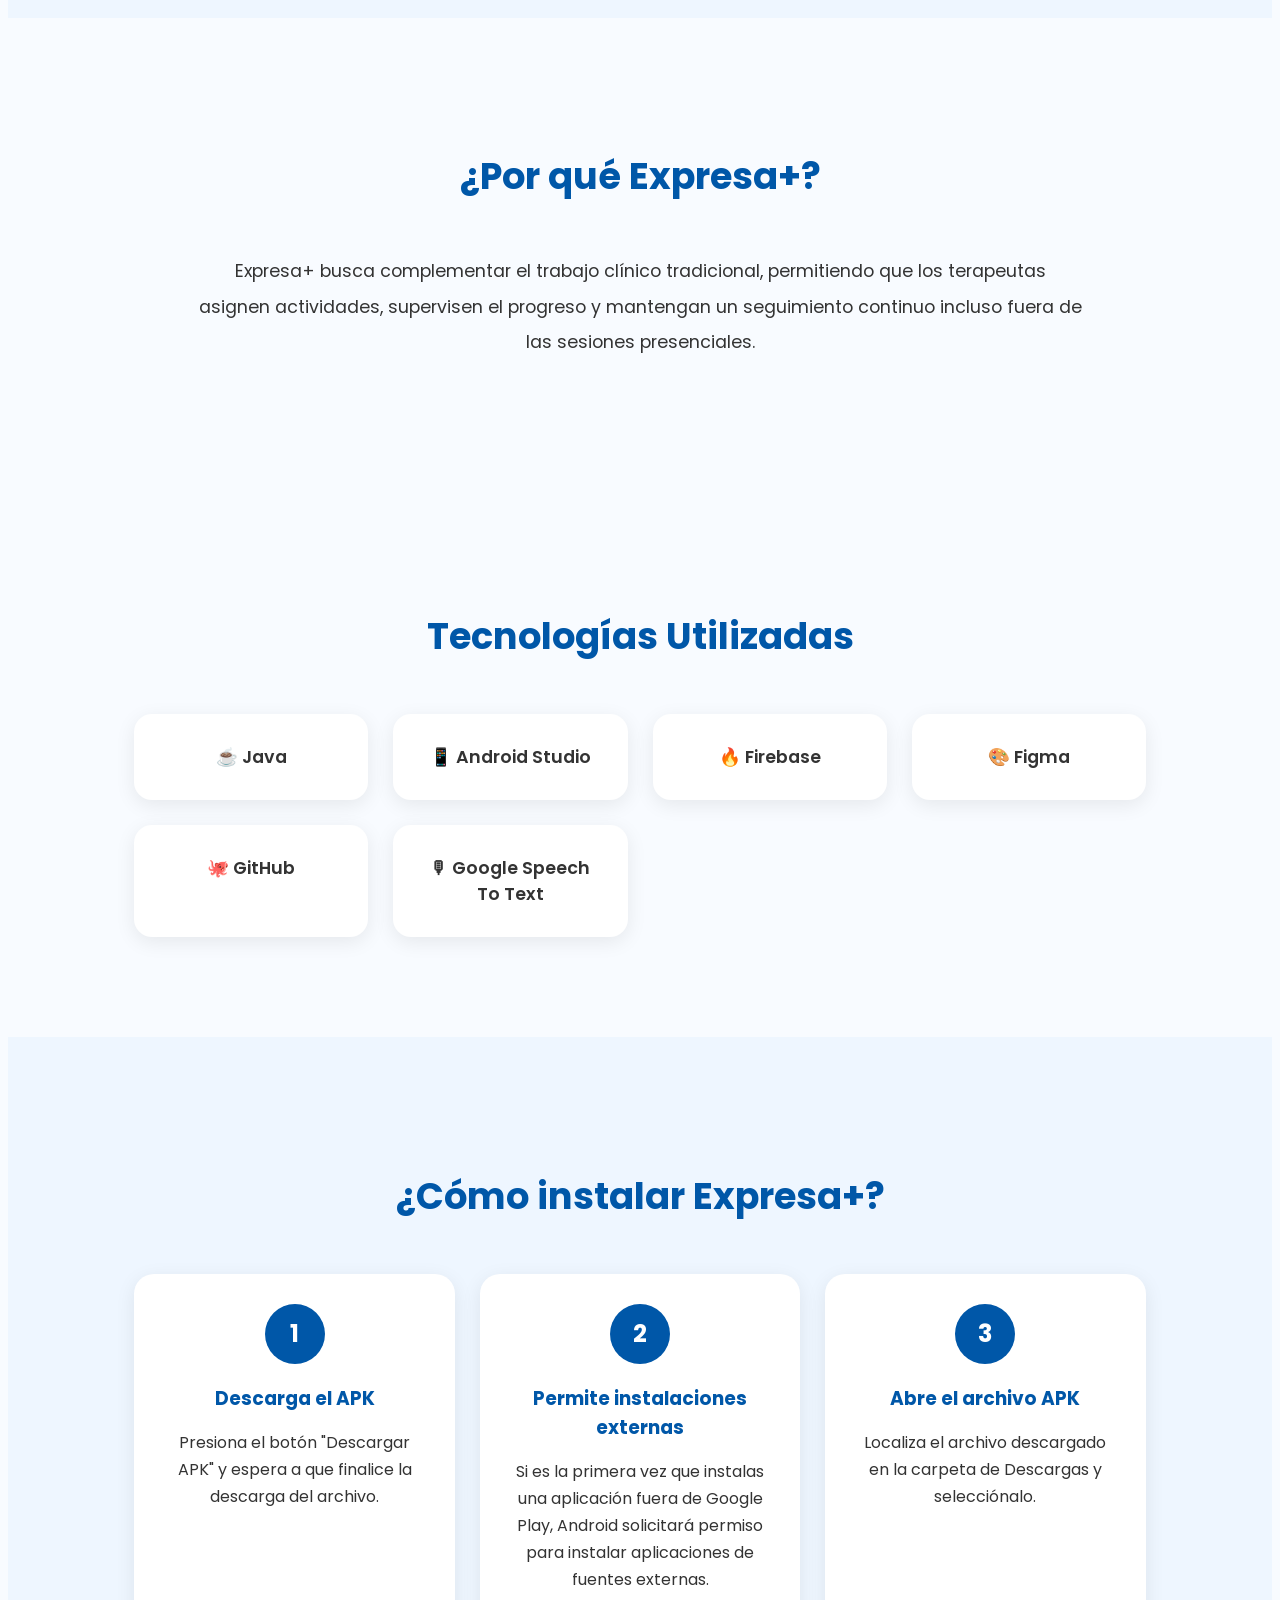
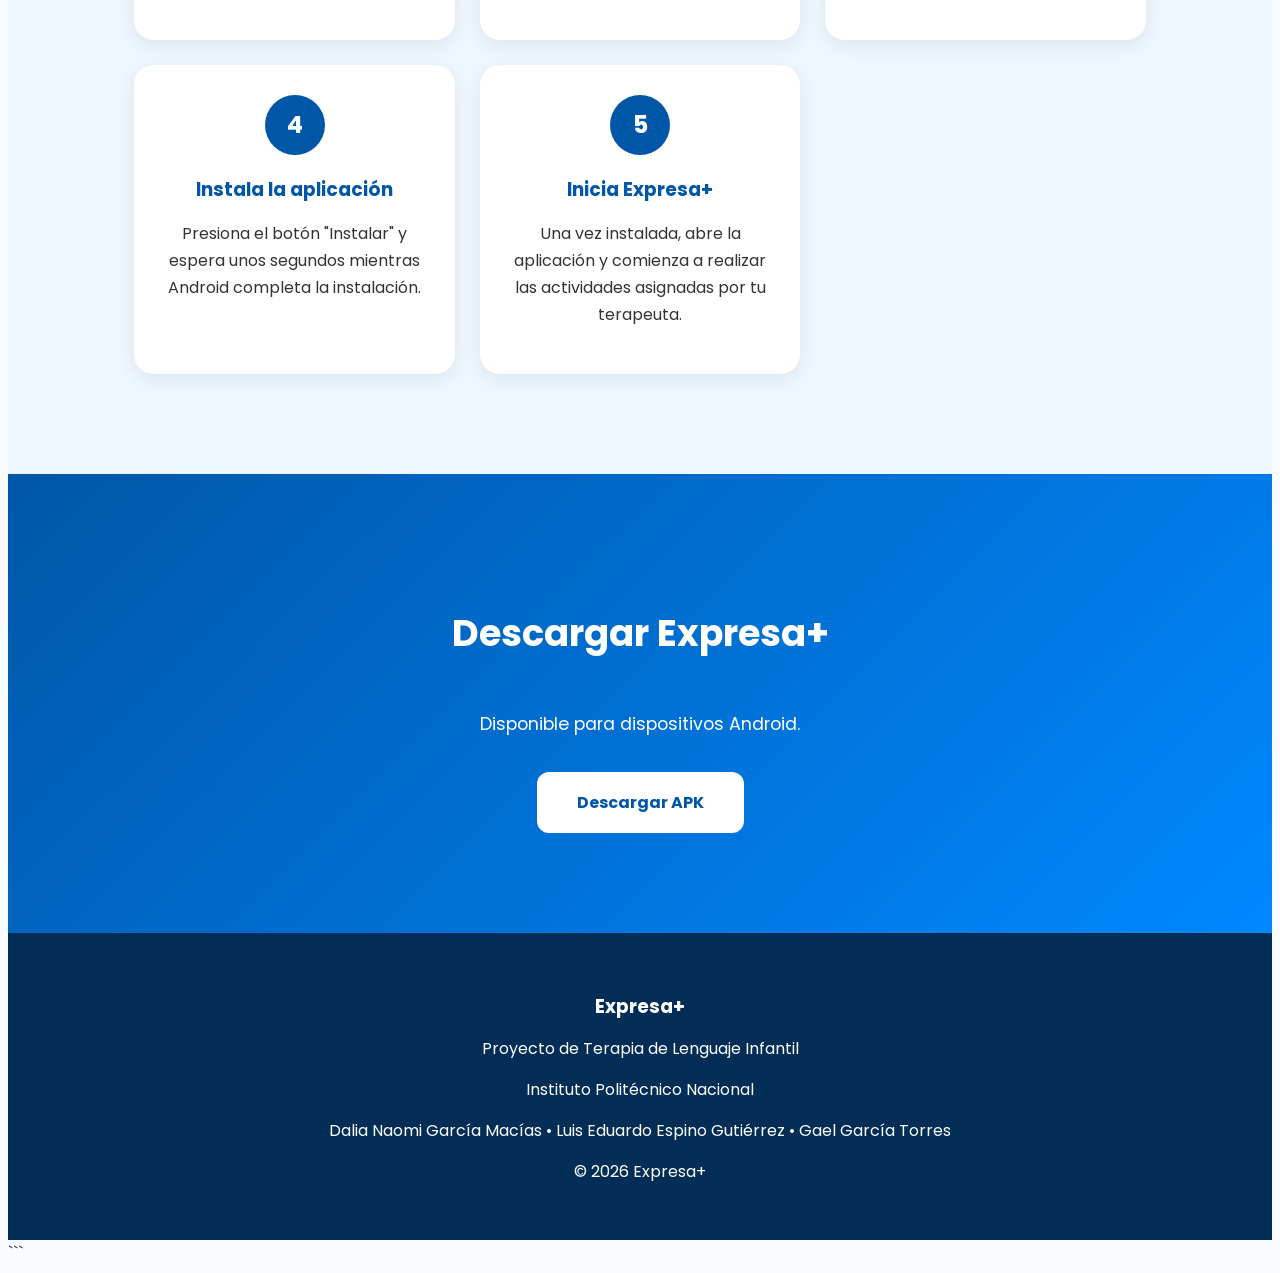
==== commit 4a6f8746: "Update logo image source in index.html" ====
--- a/index.html
+++ b/index.html
@@ -26,7 +26,7 @@
 
 <div class="logo-container">
 
-<img src="https://github.com/dalianngm/ExpresaPlusWeb/blob/main/Images/logo.jpeg" class="logo">
+<img src="Images/logo.jpeg" class="logo">
 
 <span>Expresa+</span>
 
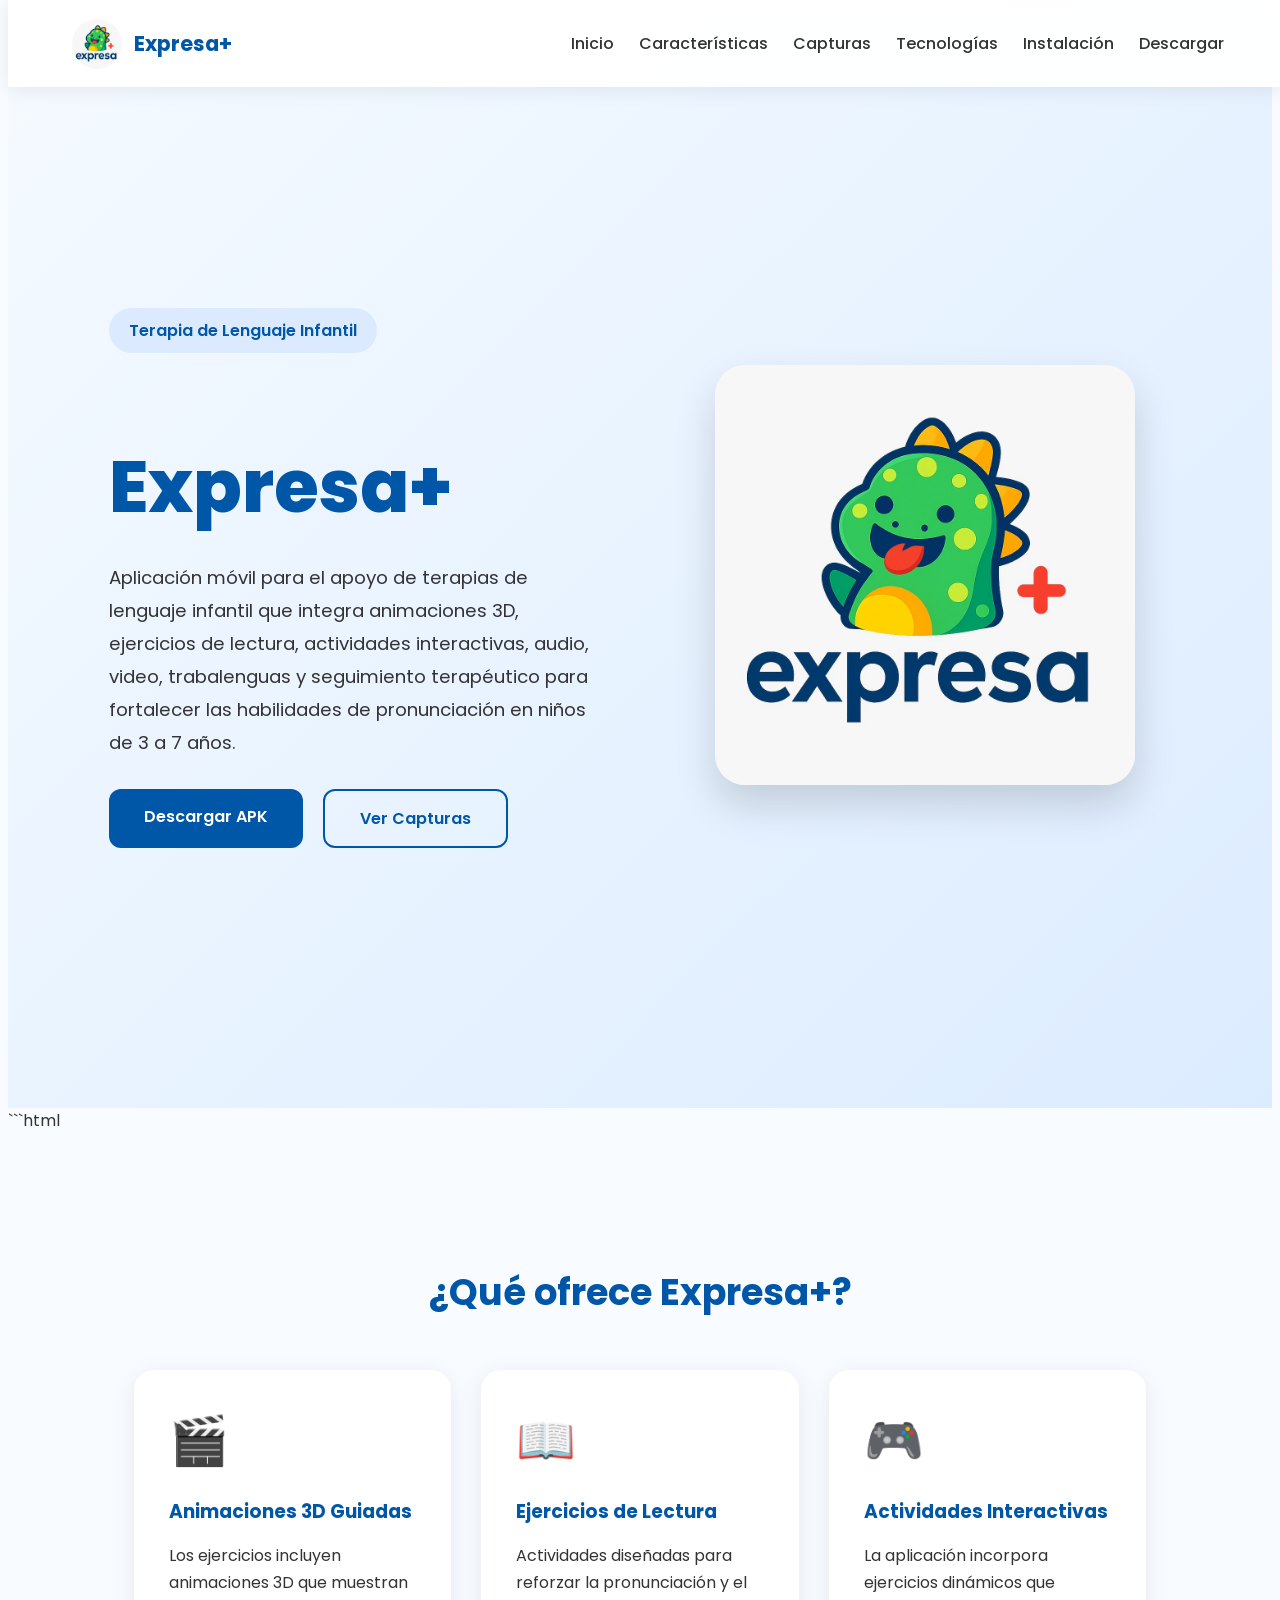
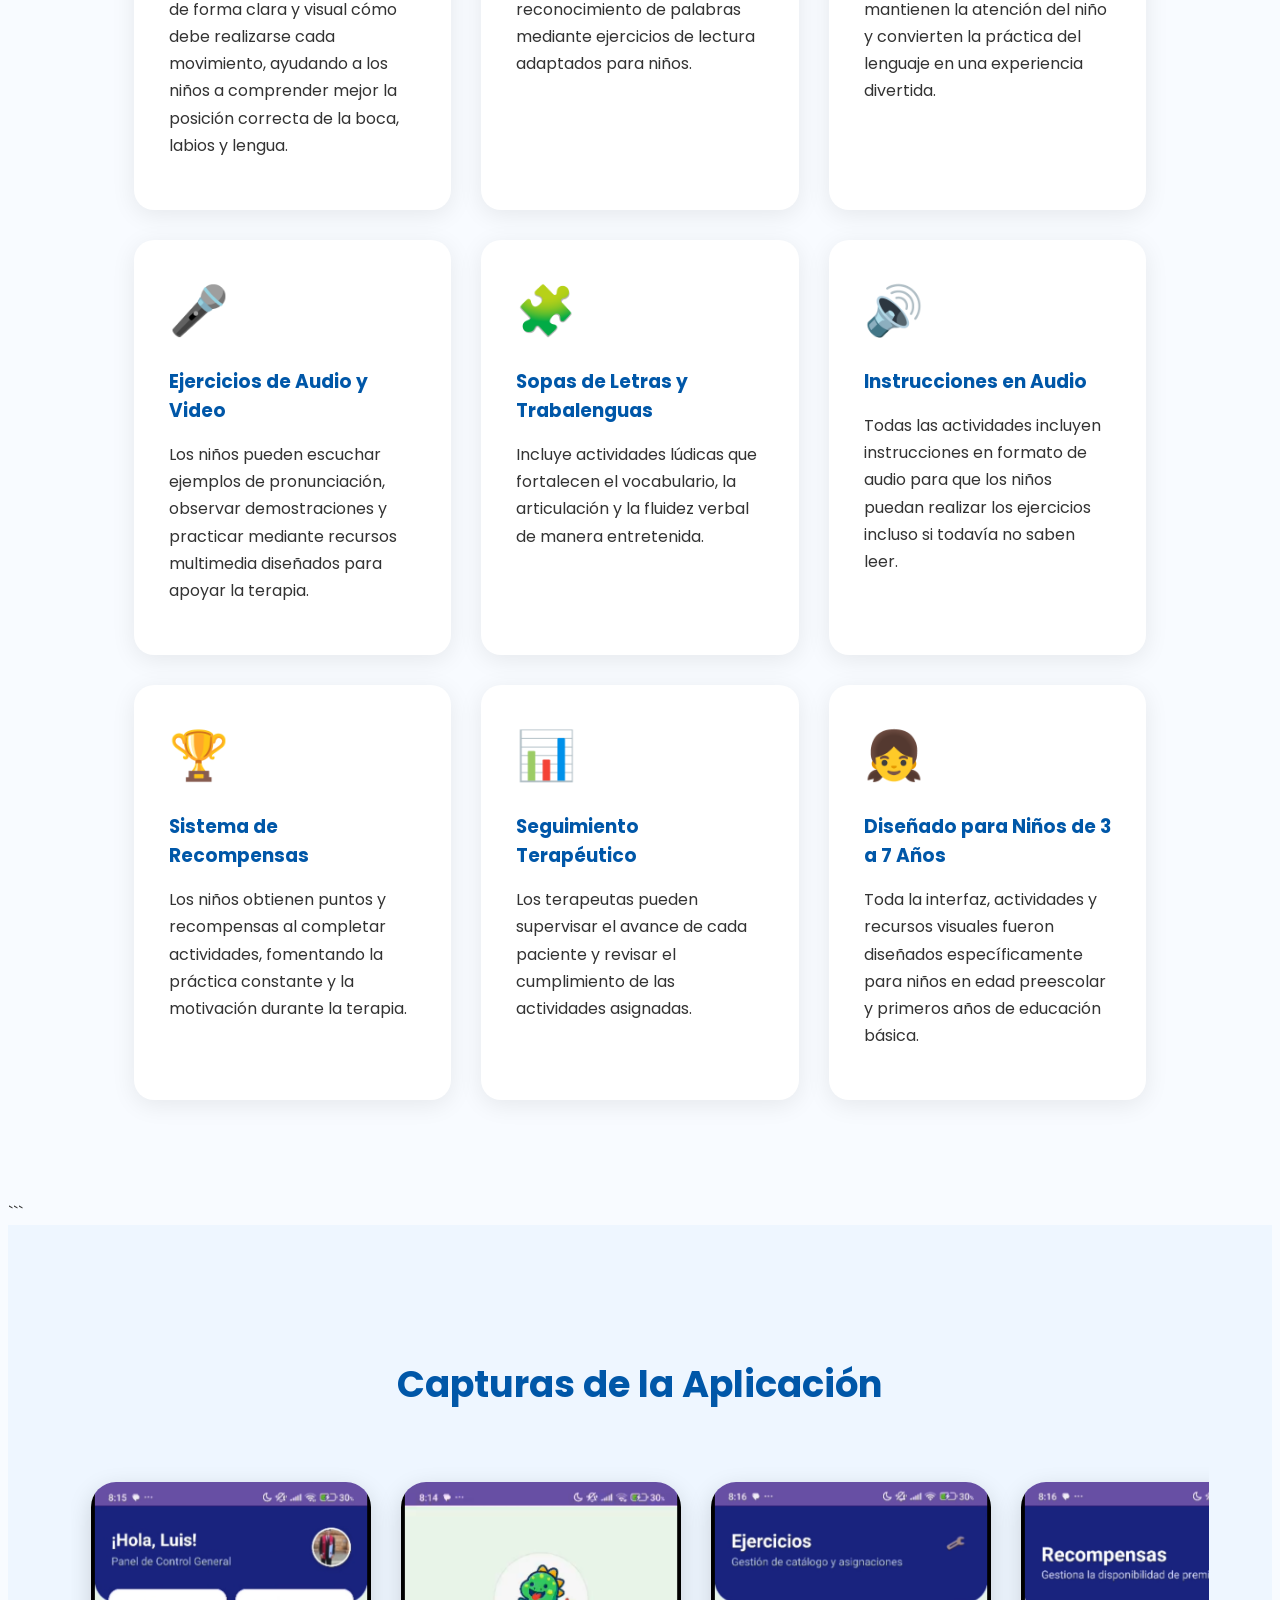
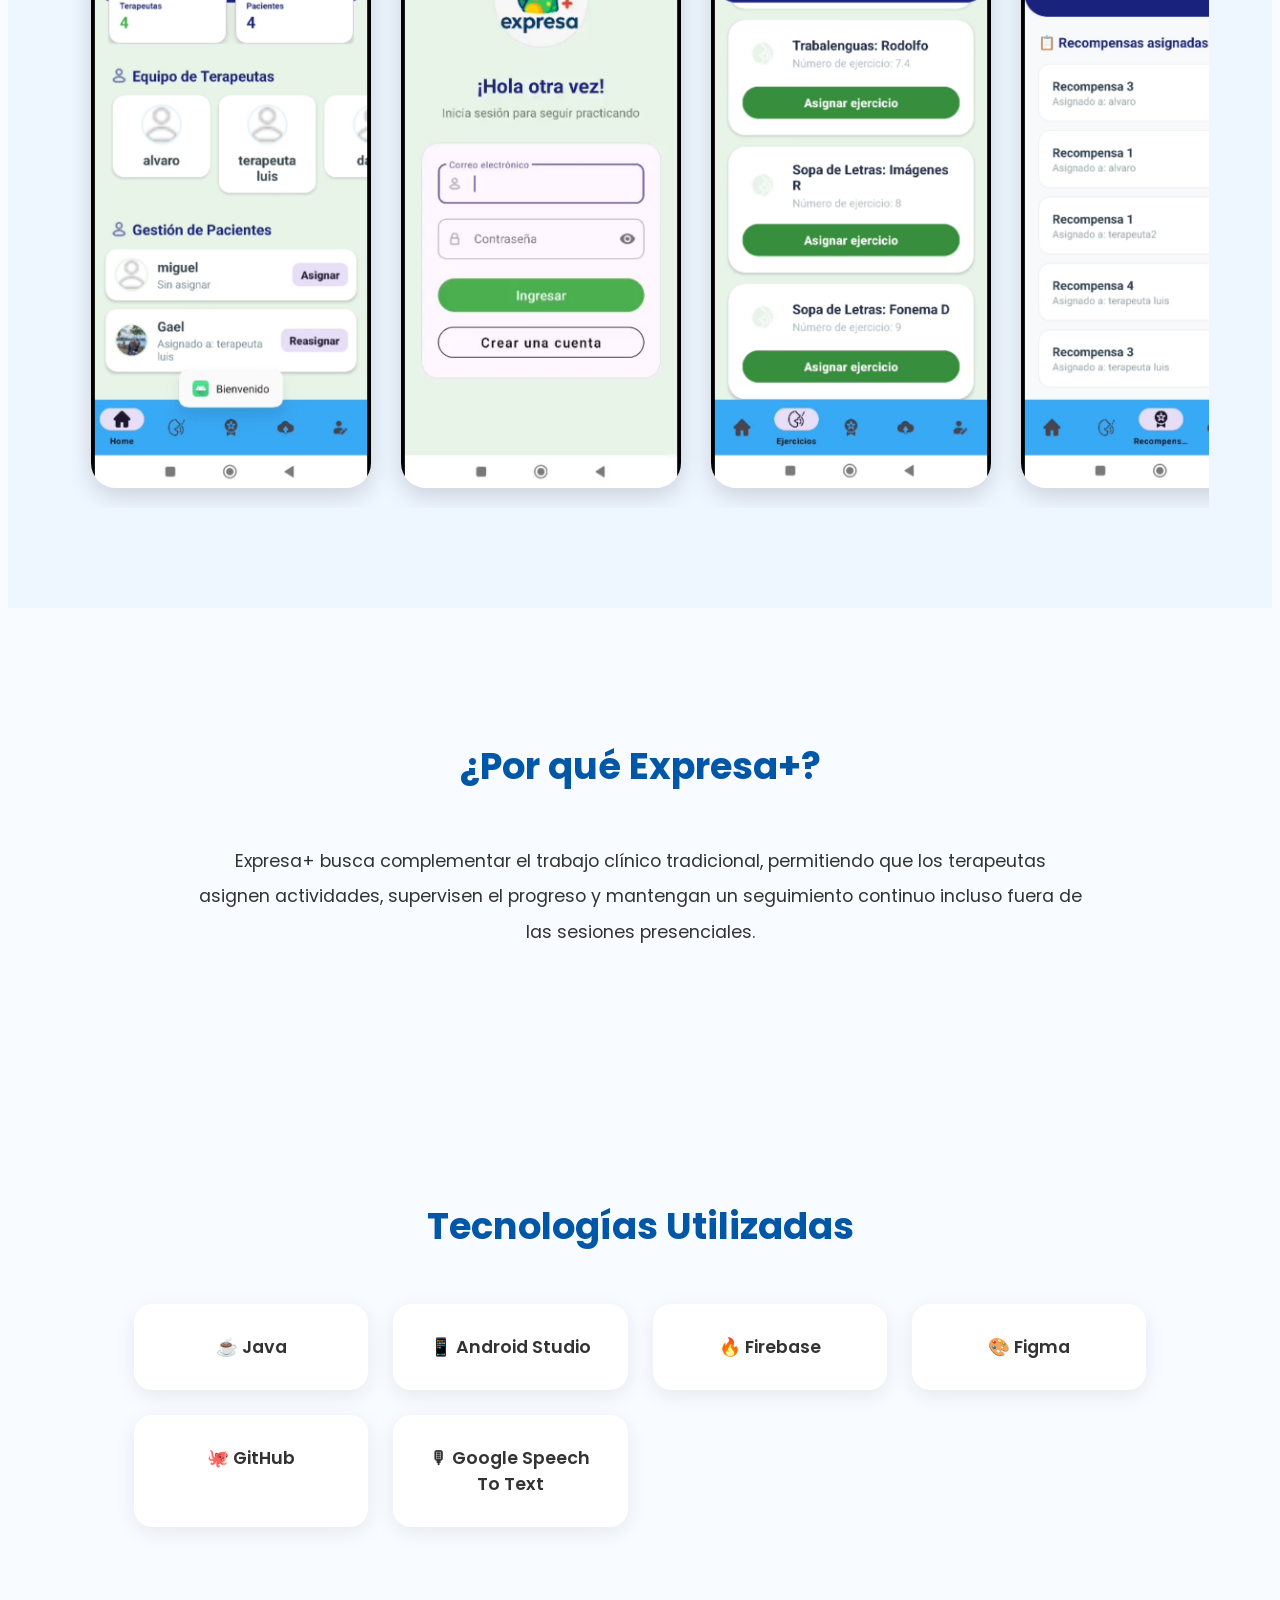
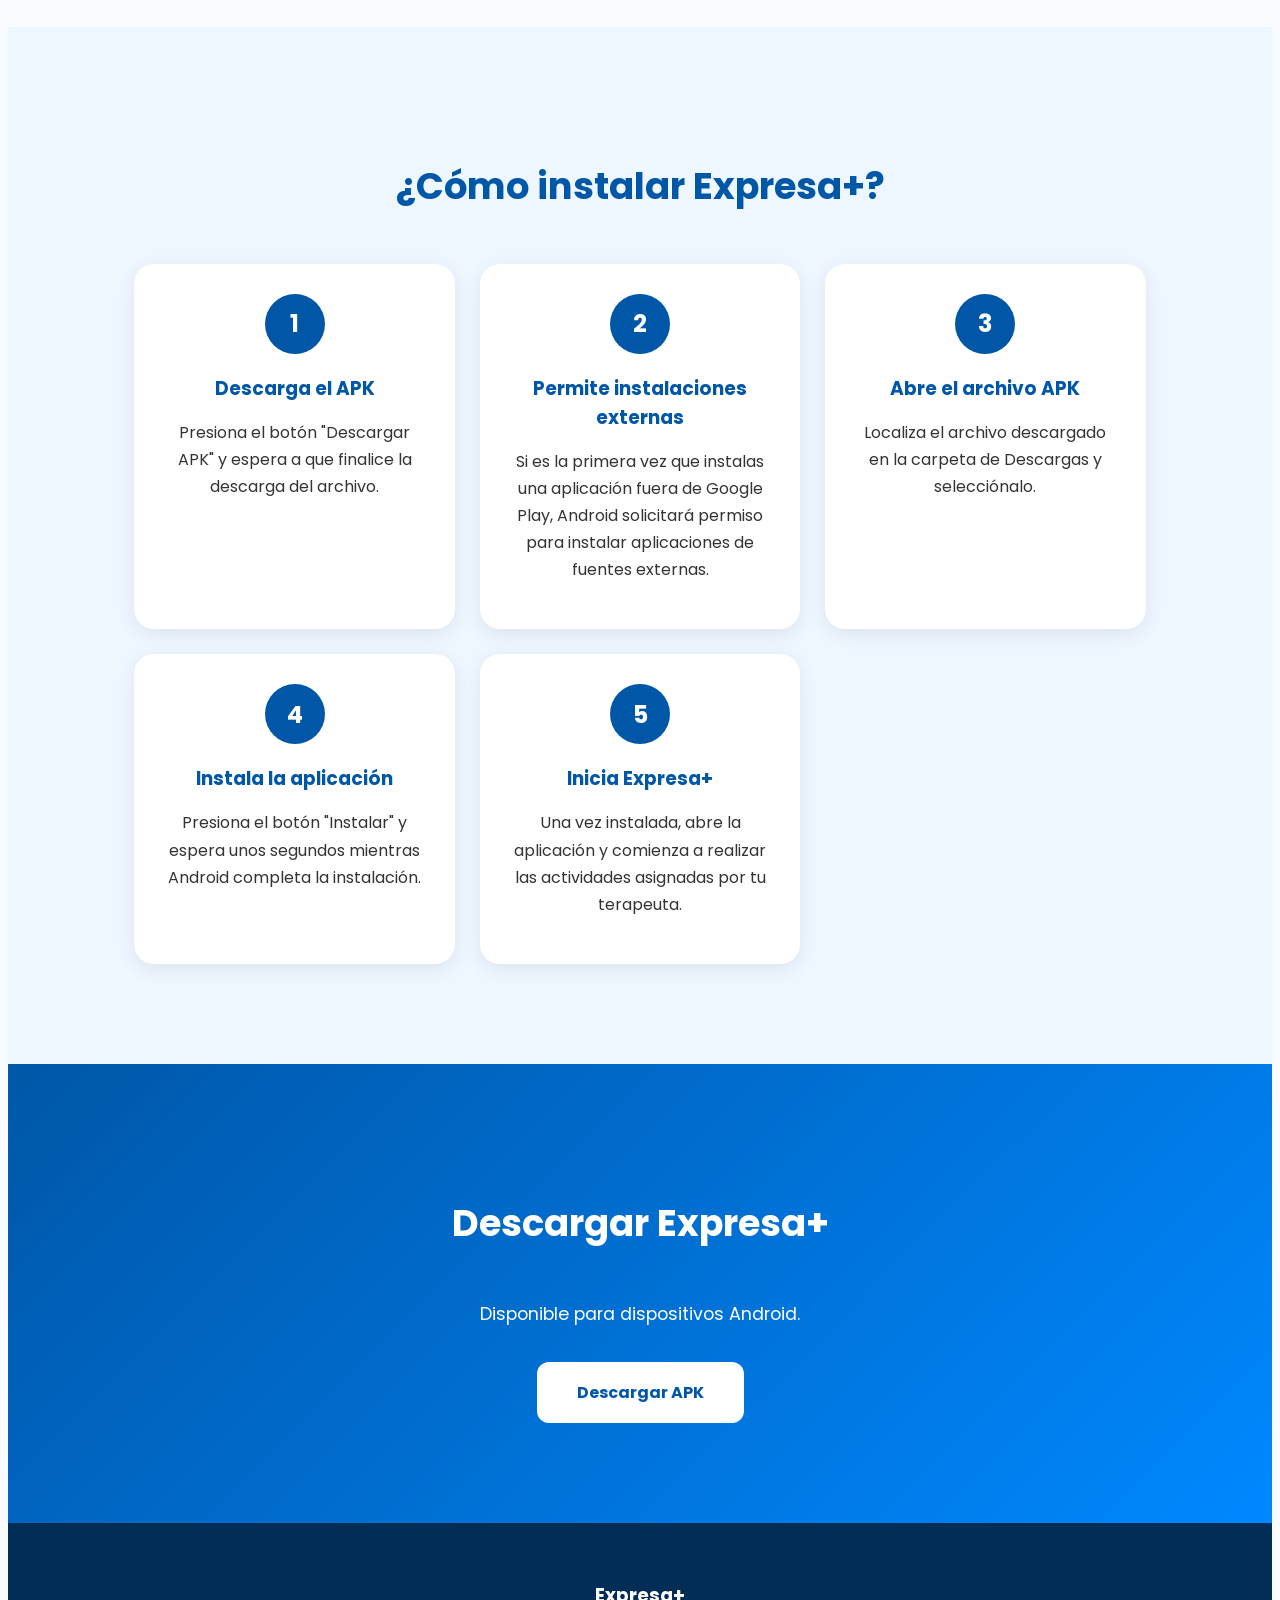
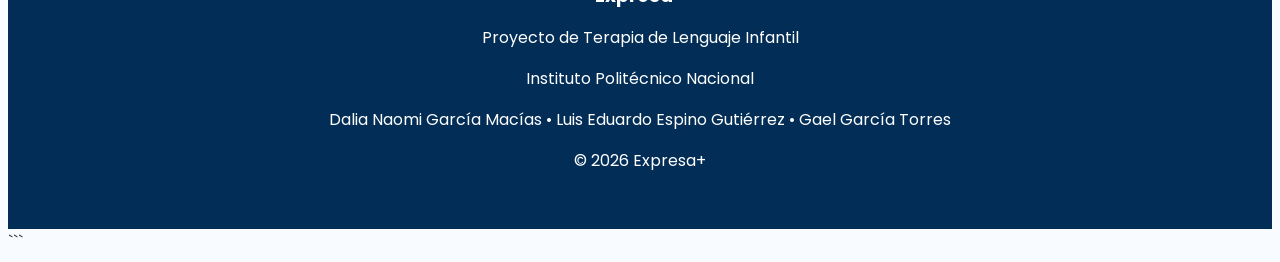
==== commit 1bca3a74: "Update index.html" ====
--- a/index.html
+++ b/index.html
@@ -259,21 +259,21 @@
 
 <div class="carousel">
 
-<img src="images/img1.png">
-<img src="images/img2.png">
-<img src="images/img3.png">
-<img src="images/img4.png">
-<img src="images/img5.png">
-<img src="images/img6.png">
-<img src="images/img7.png">
-<img src="images/img8.png">
-<img src="images/img9.png">
-<img src="images/img10.png">
-<img src="images/img11.png">
-<img src="images/img12.png">
-<img src="images/img13.png">
-<img src="images/img14.png">
-<img src="images/img15.png">
+<img src="Images/img1.PNG">
+<img src="Images/img2.PNG">
+<img src="Images/img3.PNG">
+<img src="Images/img4.PNG">
+<img src="Images/img5.PNG">
+<img src="Images/img6.PNG">
+<img src="Images/img7.PNG">
+<img src="Images/img8.PNG">
+<img src="Images/img9.PNG">
+<img src="Images/img10.PNG">
+<img src="Images/img11.PNG">
+<img src="Images/img12.PNG">
+<img src="Images/img13.PNG">
+<img src="Images/img14.PNG">
+<img src="Images/img15.PNG">
 
 </div>
 
